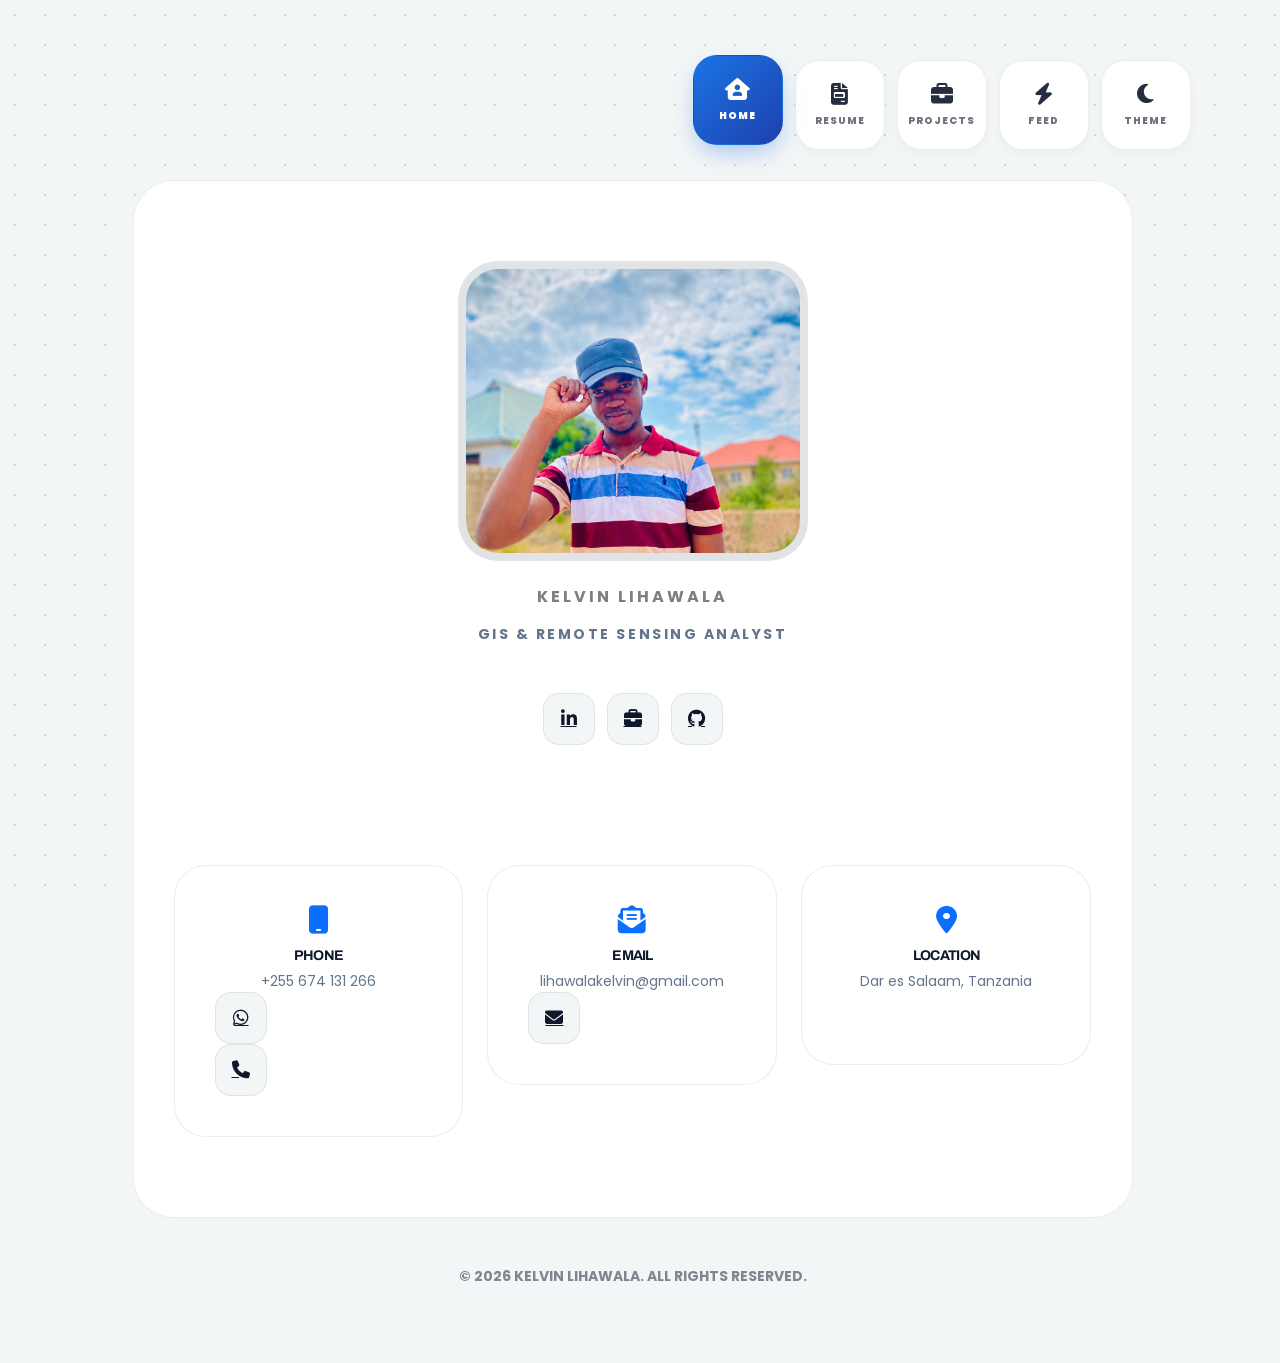
==== index.html @ 6a169e1a "Add files via upload" ====
<!doctype html>
<html lang="en">
  <head>
    <meta charset="UTF-8" />
    <script>
      if (localStorage.getItem("theme") === "dark")
        document.documentElement.classList.add("dark-theme");
    </script>
    <meta name="viewport" content="width=device-width, initial-scale=1.0" />
    <title>Kelvin Lihawala - GIS & Remote Sensing Portfolio</title>
    <meta
      name="description"
      content="Portfolio of Kelvin Lihawala, GIS Analyst and Remote Sensing Specialist based in Tanzania."
    />
    <link rel="icon" href="../assets/img/favicon.svg" type="image/svg+xml" />

    <!-- CSS LIBRARIES -->
    <link rel="stylesheet" href="../assets/css/bootstrap.min.css" />
    <link rel="stylesheet" href="../assets/css/fontawesome.min.css" />
    <link rel="stylesheet" href="../assets/css/animate.min.css" />
    <link rel="stylesheet" href="../assets/css/google-fonts.css" />
    <link rel="stylesheet" href="../assets/css/main.css" />
  </head>

  <body class="vx-demo-2">
    <div class="page-wrapper-vx">
      <div class="container">
        <!-- HEADER -->
        <header class="main-header-vx animate__animated animate__fadeInDown">
          <div class="row align-items-center">
            <div class="col-lg-4 col-md-12 text-center text-lg-start">
              <a class="logo-text h2 text-decoration-none" href="index.html">
              </a>
            </div>

            <div class="col-lg-8 col-md-12">
              <div class="nav-grid-vx mt-4 mt-lg-0">
                <a href="index.html" class="nav-block-vx active">
                  <i class="fa-solid fa-house-user"></i>
                  <span>Home</span>
                </a>
                <a href="resume.html" class="nav-block-vx">
                  <i class="fa-solid fa-file-invoice"></i>
                  <span>Resume</span>
                </a>
                <a href="works.html" class="nav-block-vx">
                  <i class="fa-solid fa-briefcase"></i>
                  <span>Projects</span>
                </a>
                <a href="blog.html" class="nav-block-vx">
                  <i class="fa-solid fa-bolt"></i>
                  <span>Feed</span>
                </a>
            

                <div
                  class="nav-block-vx dark-toggle"
                  id="theme-toggle"
                  style="cursor: pointer"
                >
                  <i class="fa-solid fa-moon"></i>
                  <span>Theme</span>
                </div>
              </div>
            </div>
          </div>
        </header>

        <!-- MAIN CARD -->
        <main
          class="bento-card card-master-vx mx-auto animate__animated animate__fadeInUp"
        >
          <div class="avatar-box mx-auto">
            <img
              src="../../../images/profile.png"
              alt="My Bio Image"
              class="profile-img"
            />
            <h1 class="master-title-vx" style="font-weight: 800">
              Kelvin Lihawala
            </h1>
          </div>
          <p class="name-secondary">Kelvin Lihawala</p>
          <p class="text-muted small fw-bold text-uppercase ls-3 mb-4">
            GIS & Remote Sensing Analyst
          </p>

          <div class="social-pill justify-content-center mb-5">
            <a
              href="https://www.linkedin.com/in/kelvin-lihawala-681b863a5/"
              class="social-btn"
              target="_blank"
              title="LinkedIn"
            >
              <i class="fa-brands fa-linkedin-in"></i>
            </a>
            <a
              href="https://www.fiverr.com/kevindrey_17"
              class="social-btn"
              target="_blank"
              title="Hire me on Fiverr"
            >
              <i class="fa-solid fa-briefcase"></i>
            </a>
            <a
              href="https://github.com/kelvin-Gis"
              class="social-btn"
              target="_blank"
              title="GitHub"
            >
              <i class="fa-brands fa-github"></i>
            </a>
          </div>

          <div class="row g-4 mt-5">
            <div class="col-md-4">
              <div class="bento-card text-center">
                <i class="fa-solid fa-mobile text-primary h3 mb-3"></i>
                <h5 class="fw-bold small text-uppercase mb-2">Phone</h5>
                <p class="small text-muted mb-0">+255 674 131 266</p>
<div class="social-row">
    
    <a href="https://wa.me/255674131266" class="social-btn" target="_blank" title="Chat on WhatsApp">
        <i class="fa-brands fa-whatsapp"></i>
    </a>

    <a href="tel:+255674131266" class="social-btn" title="Call Me">
        <i class="fa-solid fa-phone"></i>
    </a>

</div>
              </div>
            </div>

            <div class="col-md-4">
              <div class="bento-card text-center">
                <i
                  class="fa-solid fa-envelope-open-text text-primary h3 mb-3"
                ></i>
                <h5 class="fw-bold small text-uppercase mb-2">Email</h5>
                <p class="small text-muted mb-0">lihawalakelvin@gmail.com</p>
        <a href="https://mail.google.com/mail/?view=cm&fs=1&to=lihawalakelvin@gmail.com" 
   target="_blank" 
   class="social-btn" 
   title="Send Email via Gmail">
    <i class="fa-solid fa-envelope"></i>
</a>
              </div>
            </div>

            <div class="col-md-4">
              <div class="bento-card text-center">
                <i class="fa-solid fa-location-dot text-primary h3 mb-3"></i>
                <h5 class="fw-bold small text-uppercase mb-2">Location</h5>
                <p class="small text-muted mb-0">Dar es Salaam, Tanzania</p>
              </div>
            </div>
          </div>

          </div>
        </main>

        <footer class="mt-5 text-center">
          <p class="small opacity-50 fw-bold">
            © 2026 KELVIN LIHAWALA. ALL RIGHTS RESERVED.
          </p>
        </footer>
      </div>
    </div>

    <!-- JS -->
    <script src="../assets/js/jquery.min.js"></script>
    <script src="../assets/js/bootstrap.bundle.min.js"></script>
    <script src="../assets/js/wow.min.js"></script>
    <script src="../assets/js/main.js"></script>
  </body>
</html>
---- assets/css/google-fonts.css ----
/* vietnamese */
@font-face {
  font-family: 'Archivo';
  font-style: normal;
  font-weight: 300;
  font-stretch: 100%;
  font-display: swap;
  src: url(../fonts/archivo-vietnamese-300.woff2) format('woff2');
  unicode-range: U+0102-0103, U+0110-0111, U+0128-0129, U+0168-0169, U+01A0-01A1, U+01AF-01B0, U+0300-0301, U+0303-0304, U+0308-0309, U+0323, U+0329, U+1EA0-1EF9, U+20AB;
}
/* latin-ext */
@font-face {
  font-family: 'Archivo';
  font-style: normal;
  font-weight: 300;
  font-stretch: 100%;
  font-display: swap;
  src: url(../fonts/archivo-latin-ext-300.woff2) format('woff2');
  unicode-range: U+0100-02BA, U+02BD-02C5, U+02C7-02CC, U+02CE-02D7, U+02DD-02FF, U+0304, U+0308, U+0329, U+1D00-1DBF, U+1E00-1E9F, U+1EF2-1EFF, U+2020, U+20A0-20AB, U+20AD-20C0, U+2113, U+2C60-2C7F, U+A720-A7FF;
}
/* latin */
@font-face {
  font-family: 'Archivo';
  font-style: normal;
  font-weight: 300;
  font-stretch: 100%;
  font-display: swap;
  src: url(../fonts/archivo-latin-300.woff2) format('woff2');
  unicode-range: U+0000-00FF, U+0131, U+0152-0153, U+02BB-02BC, U+02C6, U+02DA, U+02DC, U+0304, U+0308, U+0329, U+2000-206F, U+20AC, U+2122, U+2191, U+2193, U+2212, U+2215, U+FEFF, U+FFFD;
}
/* vietnamese */
@font-face {
  font-family: 'Archivo';
  font-style: normal;
  font-weight: 400;
  font-stretch: 100%;
  font-display: swap;
  src: url(../fonts/archivo-vietnamese-300.woff2) format('woff2');
  unicode-range: U+0102-0103, U+0110-0111, U+0128-0129, U+0168-0169, U+01A0-01A1, U+01AF-01B0, U+0300-0301, U+0303-0304, U+0308-0309, U+0323, U+0329, U+1EA0-1EF9, U+20AB;
}
/* latin-ext */
@font-face {
  font-family: 'Archivo';
  font-style: normal;
  font-weight: 400;
  font-stretch: 100%;
  font-display: swap;
  src: url(../fonts/archivo-latin-ext-300.woff2) format('woff2');
  unicode-range: U+0100-02BA, U+02BD-02C5, U+02C7-02CC, U+02CE-02D7, U+02DD-02FF, U+0304, U+0308, U+0329, U+1D00-1DBF, U+1E00-1E9F, U+1EF2-1EFF, U+2020, U+20A0-20AB, U+20AD-20C0, U+2113, U+2C60-2C7F, U+A720-A7FF;
}
/* latin */
@font-face {
  font-family: 'Archivo';
  font-style: normal;
  font-weight: 400;
  font-stretch: 100%;
  font-display: swap;
  src: url(../fonts/archivo-latin-300.woff2) format('woff2');
  unicode-range: U+0000-00FF, U+0131, U+0152-0153, U+02BB-02BC, U+02C6, U+02DA, U+02DC, U+0304, U+0308, U+0329, U+2000-206F, U+20AC, U+2122, U+2191, U+2193, U+2212, U+2215, U+FEFF, U+FFFD;
}
/* vietnamese */
@font-face {
  font-family: 'Archivo';
  font-style: normal;
  font-weight: 500;
  font-stretch: 100%;
  font-display: swap;
  src: url(../fonts/archivo-vietnamese-300.woff2) format('woff2');
  unicode-range: U+0102-0103, U+0110-0111, U+0128-0129, U+0168-0169, U+01A0-01A1, U+01AF-01B0, U+0300-0301, U+0303-0304, U+0308-0309, U+0323, U+0329, U+1EA0-1EF9, U+20AB;
}
/* latin-ext */
@font-face {
  font-family: 'Archivo';
  font-style: normal;
  font-weight: 500;
  font-stretch: 100%;
  font-display: swap;
  src: url(../fonts/archivo-latin-ext-300.woff2) format('woff2');
  unicode-range: U+0100-02BA, U+02BD-02C5, U+02C7-02CC, U+02CE-02D7, U+02DD-02FF, U+0304, U+0308, U+0329, U+1D00-1DBF, U+1E00-1E9F, U+1EF2-1EFF, U+2020, U+20A0-20AB, U+20AD-20C0, U+2113, U+2C60-2C7F, U+A720-A7FF;
}
/* latin */
@font-face {
  font-family: 'Archivo';
  font-style: normal;
  font-weight: 500;
  font-stretch: 100%;
  font-display: swap;
  src: url(../fonts/archivo-latin-300.woff2) format('woff2');
  unicode-range: U+0000-00FF, U+0131, U+0152-0153, U+02BB-02BC, U+02C6, U+02DA, U+02DC, U+0304, U+0308, U+0329, U+2000-206F, U+20AC, U+2122, U+2191, U+2193, U+2212, U+2215, U+FEFF, U+FFFD;
}
/* vietnamese */
@font-face {
  font-family: 'Archivo';
  font-style: normal;
  font-weight: 600;
  font-stretch: 100%;
  font-display: swap;
  src: url(../fonts/archivo-vietnamese-300.woff2) format('woff2');
  unicode-range: U+0102-0103, U+0110-0111, U+0128-0129, U+0168-0169, U+01A0-01A1, U+01AF-01B0, U+0300-0301, U+0303-0304, U+0308-0309, U+0323, U+0329, U+1EA0-1EF9, U+20AB;
}
/* latin-ext */
@font-face {
  font-family: 'Archivo';
  font-style: normal;
  font-weight: 600;
  font-stretch: 100%;
  font-display: swap;
  src: url(../fonts/archivo-latin-ext-300.woff2) format('woff2');
  unicode-range: U+0100-02BA, U+02BD-02C5, U+02C7-02CC, U+02CE-02D7, U+02DD-02FF, U+0304, U+0308, U+0329, U+1D00-1DBF, U+1E00-1E9F, U+1EF2-1EFF, U+2020, U+20A0-20AB, U+20AD-20C0, U+2113, U+2C60-2C7F, U+A720-A7FF;
}
/* latin */
@font-face {
  font-family: 'Archivo';
  font-style: normal;
  font-weight: 600;
  font-stretch: 100%;
  font-display: swap;
  src: url(../fonts/archivo-latin-300.woff2) format('woff2');
  unicode-range: U+0000-00FF, U+0131, U+0152-0153, U+02BB-02BC, U+02C6, U+02DA, U+02DC, U+0304, U+0308, U+0329, U+2000-206F, U+20AC, U+2122, U+2191, U+2193, U+2212, U+2215, U+FEFF, U+FFFD;
}
/* vietnamese */
@font-face {
  font-family: 'Archivo';
  font-style: normal;
  font-weight: 700;
  font-stretch: 100%;
  font-display: swap;
  src: url(../fonts/archivo-vietnamese-300.woff2) format('woff2');
  unicode-range: U+0102-0103, U+0110-0111, U+0128-0129, U+0168-0169, U+01A0-01A1, U+01AF-01B0, U+0300-0301, U+0303-0304, U+0308-0309, U+0323, U+0329, U+1EA0-1EF9, U+20AB;
}
/* latin-ext */
@font-face {
  font-family: 'Archivo';
  font-style: normal;
  font-weight: 700;
  font-stretch: 100%;
  font-display: swap;
  src: url(../fonts/archivo-latin-ext-300.woff2) format('woff2');
  unicode-range: U+0100-02BA, U+02BD-02C5, U+02C7-02CC, U+02CE-02D7, U+02DD-02FF, U+0304, U+0308, U+0329, U+1D00-1DBF, U+1E00-1E9F, U+1EF2-1EFF, U+2020, U+20A0-20AB, U+20AD-20C0, U+2113, U+2C60-2C7F, U+A720-A7FF;
}
/* latin */
@font-face {
  font-family: 'Archivo';
  font-style: normal;
  font-weight: 700;
  font-stretch: 100%;
  font-display: swap;
  src: url(../fonts/archivo-latin-300.woff2) format('woff2');
  unicode-range: U+0000-00FF, U+0131, U+0152-0153, U+02BB-02BC, U+02C6, U+02DA, U+02DC, U+0304, U+0308, U+0329, U+2000-206F, U+20AC, U+2122, U+2191, U+2193, U+2212, U+2215, U+FEFF, U+FFFD;
}
/* vietnamese */
@font-face {
  font-family: 'Archivo';
  font-style: normal;
  font-weight: 900;
  font-stretch: 100%;
  font-display: swap;
  src: url(../fonts/archivo-vietnamese-300.woff2) format('woff2');
  unicode-range: U+0102-0103, U+0110-0111, U+0128-0129, U+0168-0169, U+01A0-01A1, U+01AF-01B0, U+0300-0301, U+0303-0304, U+0308-0309, U+0323, U+0329, U+1EA0-1EF9, U+20AB;
}
/* latin-ext */
@font-face {
  font-family: 'Archivo';
  font-style: normal;
  font-weight: 900;
  font-stretch: 100%;
  font-display: swap;
  src: url(../fonts/archivo-latin-ext-300.woff2) format('woff2');
  unicode-range: U+0100-02BA, U+02BD-02C5, U+02C7-02CC, U+02CE-02D7, U+02DD-02FF, U+0304, U+0308, U+0329, U+1D00-1DBF, U+1E00-1E9F, U+1EF2-1EFF, U+2020, U+20A0-20AB, U+20AD-20C0, U+2113, U+2C60-2C7F, U+A720-A7FF;
}
/* latin */
@font-face {
  font-family: 'Archivo';
  font-style: normal;
  font-weight: 900;
  font-stretch: 100%;
  font-display: swap;
  src: url(../fonts/archivo-latin-300.woff2) format('woff2');
  unicode-range: U+0000-00FF, U+0131, U+0152-0153, U+02BB-02BC, U+02C6, U+02DA, U+02DC, U+0304, U+0308, U+0329, U+2000-206F, U+20AC, U+2122, U+2191, U+2193, U+2212, U+2215, U+FEFF, U+FFFD;
}
/* devanagari */
@font-face {
  font-family: 'Poppins';
  font-style: normal;
  font-weight: 300;
  font-display: swap;
  src: url(../fonts/poppins-vietnamese-300.woff2) format('woff2');
  unicode-range: U+0900-097F, U+1CD0-1CF9, U+200C-200D, U+20A8, U+20B9, U+20F0, U+25CC, U+A830-A839, U+A8E0-A8FF, U+11B00-11B09;
}
/* latin-ext */
@font-face {
  font-family: 'Poppins';
  font-style: normal;
  font-weight: 300;
  font-display: swap;
  src: url(../fonts/poppins-vietnamese-300-2.woff2) format('woff2');
  unicode-range: U+0100-02BA, U+02BD-02C5, U+02C7-02CC, U+02CE-02D7, U+02DD-02FF, U+0304, U+0308, U+0329, U+1D00-1DBF, U+1E00-1E9F, U+1EF2-1EFF, U+2020, U+20A0-20AB, U+20AD-20C0, U+2113, U+2C60-2C7F, U+A720-A7FF;
}
/* latin */
@font-face {
  font-family: 'Poppins';
  font-style: normal;
  font-weight: 300;
  font-display: swap;
  src: url(../fonts/poppins-latin-300.woff2) format('woff2');
  unicode-range: U+0000-00FF, U+0131, U+0152-0153, U+02BB-02BC, U+02C6, U+02DA, U+02DC, U+0304, U+0308, U+0329, U+2000-206F, U+20AC, U+2122, U+2191, U+2193, U+2212, U+2215, U+FEFF, U+FFFD;
}
/* devanagari */
@font-face {
  font-family: 'Poppins';
  font-style: normal;
  font-weight: 400;
  font-display: swap;
  src: url(../fonts/poppins-devanagari-400.woff2) format('woff2');
  unicode-range: U+0900-097F, U+1CD0-1CF9, U+200C-200D, U+20A8, U+20B9, U+20F0, U+25CC, U+A830-A839, U+A8E0-A8FF, U+11B00-11B09;
}
/* latin-ext */
@font-face {
  font-family: 'Poppins';
  font-style: normal;
  font-weight: 400;
  font-display: swap;
  src: url(../fonts/poppins-latin-ext-400.woff2) format('woff2');
  unicode-range: U+0100-02BA, U+02BD-02C5, U+02C7-02CC, U+02CE-02D7, U+02DD-02FF, U+0304, U+0308, U+0329, U+1D00-1DBF, U+1E00-1E9F, U+1EF2-1EFF, U+2020, U+20A0-20AB, U+20AD-20C0, U+2113, U+2C60-2C7F, U+A720-A7FF;
}
/* latin */
@font-face {
  font-family: 'Poppins';
  font-style: normal;
  font-weight: 400;
  font-display: swap;
  src: url(../fonts/poppins-latin-400.woff2) format('woff2');
  unicode-range: U+0000-00FF, U+0131, U+0152-0153, U+02BB-02BC, U+02C6, U+02DA, U+02DC, U+0304, U+0308, U+0329, U+2000-206F, U+20AC, U+2122, U+2191, U+2193, U+2212, U+2215, U+FEFF, U+FFFD;
}
/* devanagari */
@font-face {
  font-family: 'Poppins';
  font-style: normal;
  font-weight: 500;
  font-display: swap;
  src: url(../fonts/poppins-vietnamese-500.woff2) format('woff2');
  unicode-range: U+0900-097F, U+1CD0-1CF9, U+200C-200D, U+20A8, U+20B9, U+20F0, U+25CC, U+A830-A839, U+A8E0-A8FF, U+11B00-11B09;
}
/* latin-ext */
@font-face {
  font-family: 'Poppins';
  font-style: normal;
  font-weight: 500;
  font-display: swap;
  src: url(../fonts/poppins-vietnamese-500-2.woff2) format('woff2');
  unicode-range: U+0100-02BA, U+02BD-02C5, U+02C7-02CC, U+02CE-02D7, U+02DD-02FF, U+0304, U+0308, U+0329, U+1D00-1DBF, U+1E00-1E9F, U+1EF2-1EFF, U+2020, U+20A0-20AB, U+20AD-20C0, U+2113, U+2C60-2C7F, U+A720-A7FF;
}
/* latin */
@font-face {
  font-family: 'Poppins';
  font-style: normal;
  font-weight: 500;
  font-display: swap;
  src: url(../fonts/poppins-latin-500.woff2) format('woff2');
  unicode-range: U+0000-00FF, U+0131, U+0152-0153, U+02BB-02BC, U+02C6, U+02DA, U+02DC, U+0304, U+0308, U+0329, U+2000-206F, U+20AC, U+2122, U+2191, U+2193, U+2212, U+2215, U+FEFF, U+FFFD;
}
/* devanagari */
@font-face {
  font-family: 'Poppins';
  font-style: normal;
  font-weight: 600;
  font-display: swap;
  src: url(../fonts/poppins-vietnamese-600.woff2) format('woff2');
  unicode-range: U+0900-097F, U+1CD0-1CF9, U+200C-200D, U+20A8, U+20B9, U+20F0, U+25CC, U+A830-A839, U+A8E0-A8FF, U+11B00-11B09;
}
/* latin-ext */
@font-face {
  font-family: 'Poppins';
  font-style: normal;
  font-weight: 600;
  font-display: swap;
  src: url(../fonts/poppins-vietnamese-600-2.woff2) format('woff2');
  unicode-range: U+0100-02BA, U+02BD-02C5, U+02C7-02CC, U+02CE-02D7, U+02DD-02FF, U+0304, U+0308, U+0329, U+1D00-1DBF, U+1E00-1E9F, U+1EF2-1EFF, U+2020, U+20A0-20AB, U+20AD-20C0, U+2113, U+2C60-2C7F, U+A720-A7FF;
}
/* latin */
@font-face {
  font-family: 'Poppins';
  font-style: normal;
  font-weight: 600;
  font-display: swap;
  src: url(../fonts/poppins-latin-600.woff2) format('woff2');
  unicode-range: U+0000-00FF, U+0131, U+0152-0153, U+02BB-02BC, U+02C6, U+02DA, U+02DC, U+0304, U+0308, U+0329, U+2000-206F, U+20AC, U+2122, U+2191, U+2193, U+2212, U+2215, U+FEFF, U+FFFD;
}
/* devanagari */
@font-face {
  font-family: 'Poppins';
  font-style: normal;
  font-weight: 700;
  font-display: swap;
  src: url(../fonts/poppins-vietnamese-700.woff2) format('woff2');
  unicode-range: U+0900-097F, U+1CD0-1CF9, U+200C-200D, U+20A8, U+20B9, U+20F0, U+25CC, U+A830-A839, U+A8E0-A8FF, U+11B00-11B09;
}
/* latin-ext */
@font-face {
  font-family: 'Poppins';
  font-style: normal;
  font-weight: 700;
  font-display: swap;
  src: url(../fonts/poppins-vietnamese-700-2.woff2) format('woff2');
  unicode-range: U+0100-02BA, U+02BD-02C5, U+02C7-02CC, U+02CE-02D7, U+02DD-02FF, U+0304, U+0308, U+0329, U+1D00-1DBF, U+1E00-1E9F, U+1EF2-1EFF, U+2020, U+20A0-20AB, U+20AD-20C0, U+2113, U+2C60-2C7F, U+A720-A7FF;
}
/* latin */
@font-face {
  font-family: 'Poppins';
  font-style: normal;
  font-weight: 700;
  font-display: swap;
  src: url(../fonts/poppins-latin-700.woff2) format('woff2');
  unicode-range: U+0000-00FF, U+0131, U+0152-0153, U+02BB-02BC, U+02C6, U+02DA, U+02DC, U+0304, U+0308, U+0329, U+2000-206F, U+20AC, U+2122, U+2191, U+2193, U+2212, U+2215, U+FEFF, U+FFFD;
}
/* devanagari */
@font-face {
  font-family: 'Poppins';
  font-style: normal;
  font-weight: 800;
  font-display: swap;
  src: url(../fonts/poppins-vietnamese-800.woff2) format('woff2');
  unicode-range: U+0900-097F, U+1CD0-1CF9, U+200C-200D, U+20A8, U+20B9, U+20F0, U+25CC, U+A830-A839, U+A8E0-A8FF, U+11B00-11B09;
}
/* latin-ext */
@font-face {
  font-family: 'Poppins';
  font-style: normal;
  font-weight: 800;
  font-display: swap;
  src: url(../fonts/poppins-vietnamese-800-2.woff2) format('woff2');
  unicode-range: U+0100-02BA, U+02BD-02C5, U+02C7-02CC, U+02CE-02D7, U+02DD-02FF, U+0304, U+0308, U+0329, U+1D00-1DBF, U+1E00-1E9F, U+1EF2-1EFF, U+2020, U+20A0-20AB, U+20AD-20C0, U+2113, U+2C60-2C7F, U+A720-A7FF;
}
/* latin */
@font-face {
  font-family: 'Poppins';
  font-style: normal;
  font-weight: 800;
  font-display: swap;
  src: url(../fonts/poppins-latin-800.woff2) format('woff2');
  unicode-range: U+0000-00FF, U+0131, U+0152-0153, U+02BB-02BC, U+02C6, U+02DA, U+02DC, U+0304, U+0308, U+0329, U+2000-206F, U+20AC, U+2122, U+2191, U+2193, U+2212, U+2215, U+FEFF, U+FFFD;
}
/* devanagari */
@font-face {
  font-family: 'Poppins';
  font-style: normal;
  font-weight: 900;
  font-display: swap;
  src: url(../fonts/poppins-vietnamese-900.woff2) format('woff2');
  unicode-range: U+0900-097F, U+1CD0-1CF9, U+200C-200D, U+20A8, U+20B9, U+20F0, U+25CC, U+A830-A839, U+A8E0-A8FF, U+11B00-11B09;
}
/* latin-ext */
@font-face {
  font-family: 'Poppins';
  font-style: normal;
  font-weight: 900;
  font-display: swap;
  src: url(../fonts/poppins-vietnamese-900-2.woff2) format('woff2');
  unicode-range: U+0100-02BA, U+02BD-02C5, U+02C7-02CC, U+02CE-02D7, U+02DD-02FF, U+0304, U+0308, U+0329, U+1D00-1DBF, U+1E00-1E9F, U+1EF2-1EFF, U+2020, U+20A0-20AB, U+20AD-20C0, U+2113, U+2C60-2C7F, U+A720-A7FF;
}
/* latin */
@font-face {
  font-family: 'Poppins';
  font-style: normal;
  font-weight: 900;
  font-display: swap;
  src: url(../fonts/poppins-latin-900.woff2) format('woff2');
  unicode-range: U+0000-00FF, U+0131, U+0152-0153, U+02BB-02BC, U+02C6, U+02DA, U+02DC, U+0304, U+0308, U+0329, U+2000-206F, U+20AC, U+2122, U+2191, U+2193, U+2212, U+2215, U+FEFF, U+FFFD;
}
/* vietnamese */
@font-face {
  font-family: 'Space Grotesk';
  font-style: normal;
  font-weight: 300;
  font-display: swap;
  src: url(../fonts/space-grotesk-vietnamese-300.woff2) format('woff2');
  unicode-range: U+0102-0103, U+0110-0111, U+0128-0129, U+0168-0169, U+01A0-01A1, U+01AF-01B0, U+0300-0301, U+0303-0304, U+0308-0309, U+0323, U+0329, U+1EA0-1EF9, U+20AB;
}
/* latin-ext */
@font-face {
  font-family: 'Space Grotesk';
  font-style: normal;
  font-weight: 300;
  font-display: swap;
  src: url(../fonts/space-grotesk-latin-ext-300.woff2) format('woff2');
  unicode-range: U+0100-02BA, U+02BD-02C5, U+02C7-02CC, U+02CE-02D7, U+02DD-02FF, U+0304, U+0308, U+0329, U+1D00-1DBF, U+1E00-1E9F, U+1EF2-1EFF, U+2020, U+20A0-20AB, U+20AD-20C0, U+2113, U+2C60-2C7F, U+A720-A7FF;
}
/* latin */
@font-face {
  font-family: 'Space Grotesk';
  font-style: normal;
  font-weight: 300;
  font-display: swap;
  src: url(../fonts/space-grotesk-latin-300.woff2) format('woff2');
  unicode-range: U+0000-00FF, U+0131, U+0152-0153, U+02BB-02BC, U+02C6, U+02DA, U+02DC, U+0304, U+0308, U+0329, U+2000-206F, U+20AC, U+2122, U+2191, U+2193, U+2212, U+2215, U+FEFF, U+FFFD;
}
/* vietnamese */
@font-face {
  font-family: 'Space Grotesk';
  font-style: normal;
  font-weight: 400;
  font-display: swap;
  src: url(../fonts/space-grotesk-vietnamese-300.woff2) format('woff2');
  unicode-range: U+0102-0103, U+0110-0111, U+0128-0129, U+0168-0169, U+01A0-01A1, U+01AF-01B0, U+0300-0301, U+0303-0304, U+0308-0309, U+0323, U+0329, U+1EA0-1EF9, U+20AB;
}
/* latin-ext */
@font-face {
  font-family: 'Space Grotesk';
  font-style: normal;
  font-weight: 400;
  font-display: swap;
  src: url(../fonts/space-grotesk-latin-ext-300.woff2) format('woff2');
  unicode-range: U+0100-02BA, U+02BD-02C5, U+02C7-02CC, U+02CE-02D7, U+02DD-02FF, U+0304, U+0308, U+0329, U+1D00-1DBF, U+1E00-1E9F, U+1EF2-1EFF, U+2020, U+20A0-20AB, U+20AD-20C0, U+2113, U+2C60-2C7F, U+A720-A7FF;
}
/* latin */
@font-face {
  font-family: 'Space Grotesk';
  font-style: normal;
  font-weight: 400;
  font-display: swap;
  src: url(../fonts/space-grotesk-latin-300.woff2) format('woff2');
  unicode-range: U+0000-00FF, U+0131, U+0152-0153, U+02BB-02BC, U+02C6, U+02DA, U+02DC, U+0304, U+0308, U+0329, U+2000-206F, U+20AC, U+2122, U+2191, U+2193, U+2212, U+2215, U+FEFF, U+FFFD;
}
/* vietnamese */
@font-face {
  font-family: 'Space Grotesk';
  font-style: normal;
  font-weight: 500;
  font-display: swap;
  src: url(../fonts/space-grotesk-vietnamese-300.woff2) format('woff2');
  unicode-range: U+0102-0103, U+0110-0111, U+0128-0129, U+0168-0169, U+01A0-01A1, U+01AF-01B0, U+0300-0301, U+0303-0304, U+0308-0309, U+0323, U+0329, U+1EA0-1EF9, U+20AB;
}
/* latin-ext */
@font-face {
  font-family: 'Space Grotesk';
  font-style: normal;
  font-weight: 500;
  font-display: swap;
  src: url(../fonts/space-grotesk-latin-ext-300.woff2) format('woff2');
  unicode-range: U+0100-02BA, U+02BD-02C5, U+02C7-02CC, U+02CE-02D7, U+02DD-02FF, U+0304, U+0308, U+0329, U+1D00-1DBF, U+1E00-1E9F, U+1EF2-1EFF, U+2020, U+20A0-20AB, U+20AD-20C0, U+2113, U+2C60-2C7F, U+A720-A7FF;
}
/* latin */
@font-face {
  font-family: 'Space Grotesk';
  font-style: normal;
  font-weight: 500;
  font-display: swap;
  src: url(../fonts/space-grotesk-latin-300.woff2) format('woff2');
  unicode-range: U+0000-00FF, U+0131, U+0152-0153, U+02BB-02BC, U+02C6, U+02DA, U+02DC, U+0304, U+0308, U+0329, U+2000-206F, U+20AC, U+2122, U+2191, U+2193, U+2212, U+2215, U+FEFF, U+FFFD;
}
/* vietnamese */
@font-face {
  font-family: 'Space Grotesk';
  font-style: normal;
  font-weight: 600;
  font-display: swap;
  src: url(../fonts/space-grotesk-vietnamese-300.woff2) format('woff2');
  unicode-range: U+0102-0103, U+0110-0111, U+0128-0129, U+0168-0169, U+01A0-01A1, U+01AF-01B0, U+0300-0301, U+0303-0304, U+0308-0309, U+0323, U+0329, U+1EA0-1EF9, U+20AB;
}
/* latin-ext */
@font-face {
  font-family: 'Space Grotesk';
  font-style: normal;
  font-weight: 600;
  font-display: swap;
  src: url(../fonts/space-grotesk-latin-ext-300.woff2) format('woff2');
  unicode-range: U+0100-02BA, U+02BD-02C5, U+02C7-02CC, U+02CE-02D7, U+02DD-02FF, U+0304, U+0308, U+0329, U+1D00-1DBF, U+1E00-1E9F, U+1EF2-1EFF, U+2020, U+20A0-20AB, U+20AD-20C0, U+2113, U+2C60-2C7F, U+A720-A7FF;
}
/* latin */
@font-face {
  font-family: 'Space Grotesk';
  font-style: normal;
  font-weight: 600;
  font-display: swap;
  src: url(../fonts/space-grotesk-latin-300.woff2) format('woff2');
  unicode-range: U+0000-00FF, U+0131, U+0152-0153, U+02BB-02BC, U+02C6, U+02DA, U+02DC, U+0304, U+0308, U+0329, U+2000-206F, U+20AC, U+2122, U+2191, U+2193, U+2212, U+2215, U+FEFF, U+FFFD;
}
/* vietnamese */
@font-face {
  font-family: 'Space Grotesk';
  font-style: normal;
  font-weight: 700;
  font-display: swap;
  src: url(../fonts/space-grotesk-vietnamese-300.woff2) format('woff2');
  unicode-range: U+0102-0103, U+0110-0111, U+0128-0129, U+0168-0169, U+01A0-01A1, U+01AF-01B0, U+0300-0301, U+0303-0304, U+0308-0309, U+0323, U+0329, U+1EA0-1EF9, U+20AB;
}
/* latin-ext */
@font-face {
  font-family: 'Space Grotesk';
  font-style: normal;
  font-weight: 700;
  font-display: swap;
  src: url(../fonts/space-grotesk-latin-ext-300.woff2) format('woff2');
  unicode-range: U+0100-02BA, U+02BD-02C5, U+02C7-02CC, U+02CE-02D7, U+02DD-02FF, U+0304, U+0308, U+0329, U+1D00-1DBF, U+1E00-1E9F, U+1EF2-1EFF, U+2020, U+20A0-20AB, U+20AD-20C0, U+2113, U+2C60-2C7F, U+A720-A7FF;
}
/* latin */
@font-face {
  font-family: 'Space Grotesk';
  font-style: normal;
  font-weight: 700;
  font-display: swap;
  src: url(../fonts/space-grotesk-latin-300.woff2) format('woff2');
  unicode-range: U+0000-00FF, U+0131, U+0152-0153, U+02BB-02BC, U+02C6, U+02DA, U+02DC, U+0304, U+0308, U+0329, U+2000-206F, U+20AC, U+2122, U+2191, U+2193, U+2212, U+2215, U+FEFF, U+FFFD;
}
---- assets/css/main.css ----
/*-----------------------------------------------------------------------------------
    Template Name: Velixo - Personal Portfolio HTML Template
    Author: CodeIn Solutions
    Version: 1.0.0
    
    [TABLE OF CONTENTS]
    01. Variable Settings & Theme Handling
    02. Global Dot Grid Background
    03. Bento Container & Core Grid
    04. Floating Navigation Dock
    05. Layout Adjustments (Responsive) 
    06. RESUME COMPONENT STYLES
    07. WORKS PAGE STYLES
    08. BLOG PAGE STYLES
    09. CONTACT PAGE STYLES
    10. DEMO 2: THE BLOCK STUDIO
    11. DEMO 2 — SHARED UTILITIES
    12. DEMO 2 — RESUME PAGE
    13. DEMO 2 — PROJECTS PAGE
    14. DEMO 2 — FEED PAGE
    15. DEMO 3: CREATIVE PORTFOLIO
-----------------------------------------------------------------------------------*/

:root { /* Variable Settings & Theme Handling */
  --velixo-primary: #1b74e4;
  --velixo-secondary: #fa5252;
  --velixo-bg: #f3f6f6;
  --velixo-text: #0f172a;
  --velixo-text-muted: #64748b;
  --velixo-card: #ffffff;
  --velixo-border: rgba(15, 23, 42, 0.08);
  --velixo-glass: rgba(255, 255, 255, 0.7);
  --velixo-transition: all 0.4s cubic-bezier(0.4, 0, 0.2, 1);
  --radius-3xl: 48px;
  --radius-2xl: 40px;
  --radius-xl: 32px;
  --velixo-primary-rgb: 27, 116, 228;
  --velixo-secondary-rgb: 250, 82, 82;
}

/* Theme handling */
html.dark-theme {
  --velixo-bg: #0a0f1a;
  --velixo-text: #f1f5f9;
  --velixo-text-muted: #64748b;
  --velixo-card: #111827;
  --velixo-border: rgba(255, 255, 255, 0.08);
  --velixo-glass: rgba(17, 24, 39, 0.7);
}

html {
  overflow-x: hidden;
  overflow-y: auto;
  scrollbar-gutter: stable;
  height: auto;
}

body {
  font-family: "Poppins", "Space Grotesk", sans-serif;
  background-color: var(--velixo-bg);
  color: var(--velixo-text);
  margin: 0;
  padding: 0;
  overflow: visible;
  width: 100%;
  position: relative;
  -webkit-font-smoothing: antialiased;
  overflow-anchor: none;
}

/* Global Dot Grid Background */
body::before {
  content: "";
  position: fixed;
  top: 0;
  left: 0;
  width: 100%;
  height: 100%;
  background-image: radial-gradient(
    rgba(15, 23, 42, 0.15) 1px,
    transparent 1px
  );
  background-size: 30px 30px;
  z-index: -1;
  pointer-events: none;
}

html.dark-theme body::before {
  background-image: radial-gradient(
    rgba(255, 255, 255, 0.1) 1px,
    transparent 1px
  );
}

* {
  box-sizing: border-box;
}

img,
video,
canvas,
svg {
  max-width: 100%;
  height: auto;
}

/* Global Overrides for Theme Consistency */
.text-muted {
  color: var(--velixo-text-muted) !important;
}

/* Animation visibility control */
.wow {
  visibility: hidden;
}

.btn-light {
  background-color: #f8fafc;
  border-color: #f8fafc;
  color: #0f172a;
}
.dark-theme .btn-light {
  background-color: var(--velixo-primary);
  border-color: var(--velixo-primary);
  color: #fff;
}

h1,
h2,
h3,
h4,
h5 {
  font-family: "Archivo", sans-serif;
  font-weight: 800;
  letter-spacing: -0.05em;
  line-height: 0.9;
}

/* Bento Container & Core Grid */
.bento-container {
  margin: 0 auto;
  padding: 60px 24px 120px;
  display: grid;
  grid-template-columns: repeat(12, 1fr);
  grid-auto-rows: minmax(100px, auto);
  gap: 24px;
  width: 100%;
}

/* Base Card Style */
.bento-card {
  background-color: var(--velixo-card);
  border: 1px solid var(--velixo-border);
  border-radius: var(--radius-xl);
  padding: 40px;
  position: relative;
  overflow: hidden;
  transition: var(--velixo-transition);
  display: flex;
  flex-direction: column;
  backdrop-filter: blur(20px);
  min-height: 200px;
}

.bento-card:hover {
  transform: translateY(-8px);
  border-color: var(--velixo-primary);
  box-shadow: 0 40px 80px -20px rgba(var(--velixo-primary-rgb), 0.15);
}

/* Grid Layout Architecture */
header {
  grid-column: span 12;
}

.card-hero {
  grid-column: span 8;
  grid-row: span 4;
  justify-content: center;
  background: linear-gradient(
    135deg,
    rgba(var(--velixo-primary-rgb), 0.05) 0%,
    transparent 100%
  );
}
.card-profile {
  grid-column: span 4;
  grid-row: span 4;
  align-items: center;
  text-align: center;
}
.card-about h2 {
  font-size: 32px;
  margin-bottom: 1.5rem;
}
.card-about {
  grid-column: span 6;
  grid-row: span 4;
}
.card-skills {
  grid-column: span 3;
  grid-row: span 2;
  display: flex;
  align-items: center;
  justify-content: center;
}
.card-services {
  grid-column: span 6;
  grid-row: span 4;
}
.card-resume {
  grid-column: span 6;
  grid-row: span 2;
}
.card-resume h3 {
  font-size: 24px;
}
.card-resume .btn {
  font-size: 12px;
  letter-spacing: 1px;
}
.card-hub {
  grid-column: span 6;
  grid-row: span 4;
}
.card-clients {
  grid-column: span 12;
  padding: 60px;
}
.card-footer {
  grid-column: span 12;
  background: transparent;
  border: none;
  text-align: center;
  padding: 40px 0 100px; /* Extra padding for bottom nav */
}

/* Resume Component Grid Definitions */
.card-experience {
  grid-column: span 8;
  grid-row: span 4;
}

.card-tech {
  grid-column: span 4;
  grid-row: span 2;
}

.card-edu {
  grid-column: span 4;
  grid-row: span 2;
}

.card-skills-full {
  grid-column: span 12;
  padding: 60px;
}

/* Hero Card Components */
.badge-status {
  display: inline-flex;
  align-items: center;
  gap: 8px;
  padding: 10px 20px;
  background: rgba(var(--velixo-primary-rgb), 0.1);
  color: var(--velixo-primary);
  border-radius: 100px;
  font-size: 11px;
  font-weight: 800;
  margin-bottom: 24px;
  width: fit-content;
  letter-spacing: 1px;
  text-transform: uppercase;
  border: 1px solid rgba(var(--velixo-primary-rgb), 0.1);
}

.badge-status i {
  font-size: 6px;
  animation: pulse 2s infinite;
}

@keyframes pulse {
  0% {
    transform: scale(1);
    opacity: 1;
  }
  50% {
    transform: scale(1.6);
    opacity: 0.4;
  }
  100% {
    transform: scale(1);
    opacity: 1;
  }
}

.hero-title {
  font-size: 90px;
  text-transform: uppercase;
  margin: 0;
  color: var(--velixo-text);
  line-height: 0.85;
  word-break: break-word;
  overflow-wrap: break-word;
}
.hero-title span {
  display: inline-block;
  background: linear-gradient(
    to right,
    var(--velixo-primary),
    var(--velixo-secondary)
  );
  -webkit-background-clip: text;
  background-clip: text;
  -webkit-text-fill-color: transparent;
}

.hero-desc {
  max-width: 500px;
  font-size: 18px;
  color: var(--velixo-text-muted);
  line-height: 1.6;
  margin-top: 24px;
  font-weight: 500;
}

/* Profile Card Components */
.avatar-box {
  width: 350px;
  height: 300px;
  border-radius: 40px;
  overflow: hidden;
  margin-bottom: 24px;
  border: 8px solid var(--velixo-border);
  transition: var(--velixo-transition);
  background: var(--velixo-bg);
}

.bento-card:hover .avatar-box {
  transform: scale(1.05) rotate(-3deg);
  border-color: var(--velixo-primary);
}
.avatar-box img {
  width: 100%;
  height: 100%;
  object-fit: cover;
}

.social-pill {
  display: flex;
  gap: 12px;
  margin-top: 24px;
}

.social-btn {
  width: 52px;
  height: 52px;
  border-radius: 16px;
  background: var(--velixo-bg);
  display: flex;
  justify-content: center;
  align-items: center;
  color: var(--velixo-text);
  font-size: 18px;
  transition: var(--velixo-transition);
  border: 1px solid var(--velixo-border);
}

.social-btn:hover {
  background: var(--velixo-primary);
  color: #fff;
  transform: translateY(-5px);
  border-color: var(--velixo-primary);
}

/* Skills / Stats Component */
.stat-item {
  text-align: center;
}
.stat-num {
  font-size: 64px;
  color: var(--velixo-primary);
  font-weight: 900;
  line-height: 1;
  margin-bottom: 4px;
}
.stat-label {
  font-size: 12px;
  text-transform: uppercase;
  letter-spacing: 0.1em;
  color: var(--velixo-text-muted);
  font-weight: 800;
}

.card-profile p {
  letter-spacing: 2px;
}

/* Service Grid Component */
.expertise-list {
  display: grid;
  grid-template-columns: repeat(2, 1fr);
  gap: 16px;
  margin-top: 24px;
}
.expertise-item span {
  font-size: 11px;
  letter-spacing: 1px;
}
.expertise-item {
  padding: 24px 32px;
  background: rgba(var(--velixo-primary-rgb), 0.03);
  border: 1px solid var(--velixo-border);
  border-radius: 20px;
  display: flex;
  flex-direction: row;
  align-items: center;
  gap: 20px;
  transition: var(--velixo-transition);
}

.expertise-item i {
  font-size: 20px;
  color: var(--velixo-primary);
  width: 44px;
  height: 44px;
  background: rgba(var(--velixo-primary-rgb), 0.08);
  display: flex;
  justify-content: center;
  align-items: center;
  border-radius: 12px;
  transition: var(--velixo-transition);
}

.expertise-item:hover {
  background: var(--velixo-primary);
  color: #fff;
  border-color: var(--velixo-primary);
}
.expertise-item:hover i {
  color: #fff;
  background: rgba(255, 255, 255, 0.2);
}

/* Floating Navigation Dock */
.nav-container {
  position: fixed;
  bottom: 32px;
  left: 0;
  width: 100%;
  display: flex;
  justify-content: center;
  align-items: center;
  z-index: 1040; /* Lower than Bootstrap modals (1055) */
  pointer-events: none;
}

.nav-dock {
  background: rgba(15, 23, 42, 0.95);
  backdrop-filter: blur(20px);
  -webkit-backdrop-filter: blur(20px);
  padding: 8px;
  border-radius: 28px;
  display: flex;
  gap: 8px;
  border: 1px solid rgba(255, 255, 255, 0.1);
  box-shadow: 0 20px 50px rgba(0, 0, 0, 0.5);
  pointer-events: auto;
}

.dock-item {
  position: relative;
  width: 56px;
  height: 56px;
  border-radius: 20px;
  display: flex;
  justify-content: center;
  align-items: center;
  color: rgba(255, 255, 255, 0.8);
  font-size: 20px;
  transition: var(--velixo-transition);
  text-decoration: none;
}

.dock-item:hover,
.dock-item.active {
  color: #fff;
  background: var(--velixo-primary);
}
.dock-item span {
  position: absolute;
  top: -40px;
  left: 50%;
  transform: translateX(-50%);
  background: var(--velixo-primary);
  color: #fff;
  padding: 6px 14px;
  border-radius: 12px;
  font-size: 11px;
  font-weight: 800;
  opacity: 0;
  visibility: hidden;
  transition: all 0.3s cubic-bezier(0.4, 0, 0.2, 1);
  white-space: nowrap;
  pointer-events: none;
  z-index: 2001;
  box-shadow: 0 10px 20px rgba(0, 0, 0, 0.2);
}
.dock-item:hover span {
  opacity: 1;
  visibility: visible;
  top: -54px;
  transform: translateX(-50%) translateY(0);
}

@media (max-width: 768px) {
  .dock-item span {
    display: none !important; /* Hide labels completely on mobile to save space */
  }
}

.dock-item span::after {
  content: "";
  position: absolute;
  bottom: -4px;
  left: 50%;
  transform: translateX(-50%);
  border-left: 6px solid transparent;
  border-right: 6px solid transparent;
  border-top: 6px solid var(--velixo-primary);
}

/* Responsive adjustments */
/* Aesthetic Patterns */

.card-number {
  position: absolute;
  top: 24px;
  right: 32px;
  font-size: 10px;
  font-weight: 800;
  opacity: 0.3;
  letter-spacing: 2px;
  color: var(--velixo-text-muted);
}

.pillar-grid {
  display: grid;
  grid-template-columns: 1fr 1fr;
  gap: 20px;
  margin-top: 32px;
}

.card-clients p {
  letter-spacing: 8px;
  text-align: center;
}

.value-icon {
  width: 48px;
  height: 48px;
  background: var(--velixo-primary);
  color: #fff;
  border-radius: 14px;
  display: flex;
  justify-content: center;
  align-items: center;
  font-size: 18px;
  flex-shrink: 0;
  box-shadow: 0 10px 20px rgba(var(--velixo-primary-rgb), 0.2);
}

.value-title {
  font-size: 12px;
  font-weight: 900;
  letter-spacing: 1.5px;
  margin-bottom: 4px;
  color: var(--velixo-text);
}

.card-hub h3 {
  font-size: 20px;
  letter-spacing: 2px;
}

.signature-text {
  font-family: "Space Grotesk", sans-serif;
  font-size: 14px;
  font-weight: 800;
  opacity: 0.3;
  text-align: right;
  letter-spacing: 5px;
  background: linear-gradient(
    90deg,
    transparent,
    rgba(var(--velixo-primary-rgb), 0.05)
  );
  padding: 10px 0;
  border-radius: 4px;
}

.pillar-item {
  border-left: 2px solid var(--velixo-primary);
  padding-left: 16px;
  transition: var(--velixo-transition);
}

.pillar-item:hover {
  transform: translateX(10px);
  background: rgba(var(--velixo-primary-rgb), 0.05);
  border-radius: 0 12px 12px 0;
}

.pillar-title {
  font-size: 14px;
  font-weight: 800;
  text-transform: uppercase;
  letter-spacing: 0.5px;
  margin-bottom: 4px;
  transition: var(--velixo-transition);
}

.pillar-item:hover .pillar-title {
  color: var(--velixo-primary);
}

.pill-text {
  font-size: 12px;
  color: var(--velixo-text-muted);
  margin: 0;
  line-height: 1.4;
}

/* Card Texture */
.card-resume {
  background: linear-gradient(
    135deg,
    var(--velixo-primary),
    #0d47a1
  ) !important;
  color: #fff !important;
  border: none !important;
}

.card-resume:hover {
  box-shadow: 0 40px 100px -20px rgba(var(--velixo-primary-rgb), 0.4);
  transform: translateY(-10px) scale(1.02);
}

.card-resume .card-number {
  color: #fff;
  opacity: 0.5;
}
.card-resume p {
  color: rgba(255, 255, 255, 0.7) !important;
}

.card-resume::after {
  content: "";
  position: absolute;
  top: 0;
  left: 0;
  width: 100%;
  height: 100%;
  background-image: url("data:image/svg+xml,%3Csvg viewBox='0 0 200 200' xmlns='http://www.w3.org/2000/svg'%3E%3Cfilter id='noise'%3E%3CfeTurbulence type='fractalNoise' baseFrequency='0.65' numOctaves='3' stitchTiles='stitch'/%3E%3C/filter%3E%3Crect width='100%25' height='100%25' filter='url(%23noise)'/%3E%3C/svg%3E");
  opacity: 0.1;
  pointer-events: none;
}

/* HUB CARD STYLES */
.card-hub {
  display: flex !important;
  flex-direction: column !important;
  align-items: flex-start;
  justify-content: space-between;
}

.hub-time {
  font-size: 28px;
  font-weight: 900;
  letter-spacing: -1px;
  font-family: "Archivo";
  margin-top: 4px;
}

.hub-loc {
  font-size: 11px;
  text-transform: uppercase;
  font-weight: 800;
  color: var(--velixo-text-muted);
  letter-spacing: 1px;
}

.hub-status {
  display: flex;
  align-items: center;
  gap: 10px;
  font-size: 11px;
  font-weight: 800;
  text-transform: uppercase;
  color: var(--velixo-primary);
  background: rgba(var(--velixo-primary-rgb), 0.1);
  padding: 8px 16px;
  border-radius: 12px;
}

.hub-status::before {
  content: "";
  width: 8px;
  height: 8px;
  background: var(--velixo-primary);
  border-radius: 50%;
  animation: pulse 2s infinite;
}

/* Client Logo Styling */
.client-grid {
  display: flex;
  justify-content: space-around;
  align-items: center;
  flex-wrap: wrap;
  gap: 40px;
  padding: 20px 0;
}

.client-item {
  flex: 0 0 auto;
  text-align: center;
}

.client-logo {
  height: 32px;
  max-width: 140px;
  filter: grayscale(1) contrast(0.5) opacity(0.3);
  transition: var(--velixo-transition);
  object-fit: contain;
}
.client-logo:hover {
  filter: grayscale(0) contrast(1) opacity(1);
  transform: scale(1.1);
}

.dark-theme .client-logo {
  filter: brightness(0) invert(1) !important;
  opacity: 0.6;
}

.dark-theme .client-logo:hover {
  filter: brightness(0) invert(1) !important;
  opacity: 1;
  transform: scale(1.1);
}

/* Dark Toggle Controls */
.logo-text {
  font-family: "Archivo";
  font-weight: 900;
  font-size: 36px;
  letter-spacing: -3px;
  color: var(--velixo-text);
}

.dark-toggle {
  width: 54px;
  height: 54px;
  background: var(--velixo-card);
  border-radius: 18px;
  display: flex !important;
  justify-content: center;
  align-items: center;
  cursor: pointer;
}

.control-btn {
  transition: var(--velixo-transition);
  border: 1px solid var(--velixo-border) !important;
}
.control-btn:hover {
  background: var(--velixo-primary) !important;
  color: #fff !important;
  border-color: var(--velixo-primary) !important;
}
/* Layout Adjustments (Responsive) */

@media (max-width: 1400px) {
  .hero-title {
    font-size: clamp(48px, 6vw, 90px);
  }
}

@media (max-width: 1200px) {
  .bento-container {
    padding: 40px 24px 120px;
    gap: 20px;
  }
  .hero-title {
    font-size: clamp(40px, 8vw, 70px);
  }
  /* Desktop Layout Overrides */
  .card-hero,
  .card-experience,
  .card-skills-full {
    grid-column: span 12 !important;
  }
  .card-profile,
  .card-about,
  .card-tech,
  .card-edu,
  .card-skills,
  .card-services,
  .card-hub,
  .card-contact-stat {
    grid-column: span 6 !important;
  }
}

@media (max-width: 991px) {
  .bento-container {
    grid-template-columns: repeat(2, 1fr) !important;
    padding: 40px 24px 120px;
    gap: 20px;
  }

  /* Force stack most cards on tablets */
  .bento-card,
  header,
  .card-clients,
  .card-footer,
  .blog-grid-wrapper,
  .blog-bento-container,
  .card-projects-hub,
  .card-protocol {
    grid-column: span 2 !important;
    grid-row: auto !important;
    width: 100% !important;
  }

  /* Tablet responsive rules */
  .bento-card {
    grid-column: span 2 !important;
  }

  .pillar-grid,
  .skill-meter-grid {
    grid-template-columns: 1fr 1fr;
  }
}

@media (max-width: 767px) {
  .bento-container {
    grid-template-columns: 1fr !important;
    padding: 24px 16px 200px !important; /* Extra bottom padding for nav */
    gap: 16px;
    width: 100vw !important;
    overflow-x: hidden;
  }

  .bento-card,
  header,
  .card-clients,
  .card-footer,
  .blog-grid-wrapper,
  .blog-bento-container,
  .card-projects-hub,
  .card-protocol {
    grid-column: span 1 !important;
    grid-row: auto !important;
    width: 100% !important;
    max-width: 100%;
  }

  .hero-title {
    font-size: clamp(28px, 12vw, 48px) !important;
    line-height: 1.1;
    letter-spacing: -2px;
  }

  .hero-desc {
    font-size: 16px;
    max-width: 100%;
  }

  /* Responsive stack logic */
  .expertise-list,
  .pillar-grid,
  .skill-meter-grid,
  .timeline-item {
    grid-template-columns: 1fr !important;
    display: flex !important;
    flex-direction: column !important;
    gap: 20px !important;
  }

  .timeline-meta {
    flex: 0 0 auto !important;
    width: 100%;
  }

  .nav-dock {
    padding: 8px;
    border-radius: 20px;
    gap: 4px;
    max-width: 90vw;
  }

  .dock-item {
    width: 48px;
    height: 48px;
    font-size: 18px;
  }
}

@media (max-width: 480px) {
  .hero-title {
    font-size: clamp(24px, 12vw, 32px) !important;
  }

  .bento-card {
    padding: 24px;
  }

  .card-hero {
    padding: 60px 24px;
  }

  .stat-num {
    font-size: 48px;
  }

  .client-grid {
    gap: 20px;
  }

  .client-logo {
    height: 20px;
  }
}

/* ==========================================================================
   RESUME COMPONENT STYLES
   ========================================================================== */

/* Timeline Stack */
.timeline-stack {
  position: relative;
  padding-left: 0;
}

.timeline-item {
  position: relative;
  padding-bottom: 40px;
  display: flex;
  gap: 40px;
  transition: var(--velixo-transition);
}

.timeline-item:hover {
  transform: translateX(10px);
}

.timeline-item:last-child {
  padding-bottom: 0;
}

.timeline-meta {
  flex: 0 0 160px;
}

.time-range {
  display: block;
  font-size: 11px;
  font-weight: 800;
  color: var(--velixo-primary);
  letter-spacing: 1px;
  margin-bottom: 4px;
}

.company {
  display: block;
  font-size: 14px;
  font-weight: 900;
  text-transform: uppercase;
  letter-spacing: 0.5px;
  opacity: 0.8;
}

.timeline-content h4 {
  font-size: 20px;
  margin-bottom: 12px;
  letter-spacing: -0.5px;
}

/* Tech Grid */
.tech-grid {
  display: flex;
  flex-wrap: wrap;
  gap: 10px;
  margin-top: 10px;
}

.tech-tag {
  padding: 8px 16px;
  background: rgba(var(--velixo-primary-rgb), 0.05);
  border: 1px solid var(--velixo-border);
  border-radius: 12px;
  font-size: 12px;
  font-weight: 700;
  color: var(--velixo-text);
  transition: var(--velixo-transition);
}

.tech-tag:hover {
  background: var(--velixo-primary);
  color: #fff;
  border-color: var(--velixo-primary);
  transform: translateY(-2px);
}

/* Education Item */
.edu-item {
  padding-left: 20px;
  border-left: 2px solid var(--velixo-border);
  transition: var(--velixo-transition);
}

.edu-item:hover {
  border-color: var(--velixo-primary);
  background: rgba(var(--velixo-primary-rgb), 0.05);
  padding-top: 10px;
  padding-bottom: 10px;
  border-radius: 0 12px 12px 0;
  transform: translateX(10px);
}

.edu-meta {
  font-size: 11px;
  font-weight: 800;
  text-transform: uppercase;
  color: var(--velixo-primary);
  letter-spacing: 1px;
  margin-bottom: 4px;
}

.edu-title {
  font-size: 16px;
  font-weight: 900;
  margin-bottom: 8px;
}

/* Skill Meters */
.skill-meter-grid {
  display: grid;
  grid-template-columns: 1fr 1fr;
  gap: 40px 60px;
}

.skill-name {
  font-size: 13px;
  font-weight: 800;
  text-transform: uppercase;
  letter-spacing: 1px;
}

.skill-percent {
  font-size: 13px;
  font-weight: 900;
  color: var(--velixo-primary);
}

.skill-track {
  height: 8px;
  background: var(--velixo-bg);
  border-radius: 100px;
  overflow: hidden;
  border: 1px solid var(--velixo-border);
}

.skill-fill {
  height: 100%;
  background: linear-gradient(
    90deg,
    var(--velixo-primary),
    var(--velixo-secondary)
  );
  border-radius: 100px;
  position: relative;
  transition: width 1.5s cubic-bezier(0.1, 0, 0.2, 1);
}

.bento-card:hover .skill-fill {
  box-shadow: 0 0 15px rgba(var(--velixo-primary-rgb), 0.4);
}

/* ==========================================================================
   WORKS PAGE STYLES
   ========================================================================== */

.card-filter,
.card-stats {
  grid-column: span 4;
  grid-row: span 4;
}

.card-hero {
  grid-column: span 8;
}

.card-projects-hub {
  grid-column: span 12;
}

.filter-group {
  display: flex;
  flex-wrap: wrap;
  gap: 12px;
}

.filter-btn {
  padding: 12px 24px;
  background: var(--velixo-bg);
  border: 1px solid var(--velixo-border);
  border-radius: 100px;
  font-size: 11px;
  font-weight: 800;
  text-transform: uppercase;
  letter-spacing: 1px;
  transition: var(--velixo-transition);
  color: var(--velixo-text-muted);
}

.filter-btn:hover,
.filter-btn.active {
  background: var(--velixo-primary);
  color: #fff;
  border-color: var(--velixo-primary);
  transform: translateY(-3px);
  box-shadow: 0 10px 20px rgba(var(--velixo-primary-rgb), 0.2);
}

.works-grid-wrapper {
  margin-bottom: 40px;
}

/* Project Card Inner */
.card-work-inner {
  background: var(--velixo-card) !important;
  border: 1px solid var(--velixo-border) !important;
  border-radius: var(--radius-xl) !important;
  padding: 0 !important;
  overflow: hidden;
  transition: var(--velixo-transition);
}

.card-work-inner:hover {
  border-color: var(--velixo-primary) !important;
  transform: translateY(-6px);
  box-shadow: 0 32px 60px -16px rgba(var(--velixo-primary-rgb), 0.14);
}

.work-img {
  position: relative;
  overflow: hidden;
  aspect-ratio: 4/3;
  border-radius: 0;
}

.work-img img {
  width: 100%;
  height: 100%;
  object-fit: cover;
  transition: transform 0.6s cubic-bezier(0.4, 0, 0.2, 1);
}

.card-work-inner:hover .work-img img {
  transform: scale(1.06);
}

/* Modal Triggers */
.work-title {
  cursor: pointer;
  display: inline-block;
  transition: var(--velixo-transition);
  position: relative;
}

.work-title:hover {
  color: var(--velixo-primary);
  transform: translateX(8px);
}

.work-content {
  padding: 20px 24px 24px;
}

.work-cat {
  font-size: 10px;
  font-weight: 800;
  letter-spacing: 2px;
  color: var(--velixo-primary);
  display: block;
  margin-bottom: 6px;
  text-transform: uppercase;
}

.work-title {
  font-size: 16px;
  font-weight: 800;
  margin: 0;
  letter-spacing: -0.5px;
  color: var(--velixo-text);
}

/* ==========================================================================
   BLOG PAGE STYLES
   ========================================================================== */

.card-blog {
  transition: var(--velixo-transition);
}

.blog-img {
  border-radius: var(--radius-xl);
  overflow: hidden;
  width: 100%;
}

.blog-img img {
  width: 100%;
  height: 100%;
  object-fit: cover;
  transition: var(--velixo-transition);
}

.blog-img.small-img {
  aspect-ratio: 16/9;
}

.card-blog.featured .blog-img {
  aspect-ratio: 21/9;
}

@media (max-width: 991px) {
  .card-blog.featured .blog-img {
    aspect-ratio: 16/9;
  }
}

.blog-title a {
  color: var(--velixo-text);
  text-decoration: none;
  transition: var(--velixo-transition);
}

.blog-title a:hover {
  color: var(--velixo-primary);
}

/* ==========================================================================
   CONTACT PAGE STYLES
   ========================================================================== */

.card-info,
.card-channels,
.card-feed-stats {
  grid-column: span 4;
  grid-row: span 4;
}

.card-protocol {
  grid-column: span 12;
}

.icon-box {
  width: 60px;
  height: 60px;
  background: rgba(var(--velixo-primary-rgb), 0.1);
  color: var(--velixo-primary);
  border-radius: 20px;
  display: flex;
  justify-content: center;
  align-items: center;
  font-size: 24px;
  flex-shrink: 0;
}

.form-floating-custom {
  position: relative;
  margin-bottom: 24px;
}

.form-floating-custom .form-control {
  background: var(--velixo-bg);
  border: 1.5px solid var(--velixo-border);
  border-radius: 16px;
  padding: 28px 20px 10px;
  font-weight: 600;
  font-size: 14px;
  color: var(--velixo-text);
  box-shadow: none;
  transition: var(--velixo-transition);
  width: 100%;
}

.form-floating-custom .form-control:focus {
  border-color: var(--velixo-primary);
  box-shadow: 0 0 0 4px rgba(var(--velixo-primary-rgb), 0.08);
  outline: none;
}

.form-floating-custom label {
  position: absolute;
  top: 20px;
  left: 20px;
  font-size: 11px;
  font-weight: 800;
  text-transform: uppercase;
  letter-spacing: 1.5px;
  color: var(--velixo-text-muted);
  transition: all 0.25s ease;
  pointer-events: none;
}

.form-floating-custom .form-control:not(:placeholder-shown) {
  border-color: var(--velixo-border);
}

.form-floating-custom .form-control:focus + label,
.form-floating-custom .form-control:not(:placeholder-shown) + label {
  top: 8px;
  font-size: 9px;
  color: var(--velixo-primary);
}

/* Modal Aesthetics */

.velixo-modal .modal-content {
  background: var(--velixo-card);
  border: 1px solid var(--velixo-border);
  border-radius: var(--radius-3xl);
  overflow: hidden;
  backdrop-filter: blur(20px);
}

.velixo-modal .btn-close {
  background-color: var(--velixo-bg);
  padding: 15px;
  border-radius: 50%;
  margin: 20px;
  opacity: 1;
  transition: var(--velixo-transition);
}

.velixo-modal .btn-close:hover {
  background-color: var(--velixo-secondary);
  color: #fff;
}

.dark-theme .velixo-modal .btn-close {
  filter: invert(1) grayscale(100%) brightness(200%);
}

.info-item .label {
  letter-spacing: 1px;
}

.works-grid-wrapper,
.blog-grid-wrapper,
.blog-bento-container {
  grid-column: span 12;
}

/* Isotope Grid Fixes */
.isotope-grid {
  width: 100%;
  margin: 0 -12px; /* Pull back for item gutter */
}

.grid-sizer,
.isotope-item {
  width: 33.333%;
  padding: 0 12px 24px;
}

@media (max-width: 991px) {
  .grid-sizer,
  .isotope-item {
    width: 50%;
  }
}

@media (max-width: 576px) {
  .grid-sizer,
  .isotope-item {
    width: 100%;
  }
}

/* Ensure imagesLoaded fallback logic in main.js handles layout */
.isotope-grid.is-loading {
  opacity: 0;
}

/* Page Specific Visuals */

/* 1. Projects Hub (Self-Contained) */
.card-projects-hub {
  min-height: 800px;
  grid-column: span 12;
}

.card-stats {
  background: linear-gradient(135deg, var(--velixo-primary), #0d47a1);
  color: #fff;
  display: flex;
  flex-direction: column;
  justify-content: center;
  border: none;
}

.card-stats .stat-num {
  color: #fff;
  font-size: 54px;
}

.card-stats .stat-label {
  color: rgba(255, 255, 255, 0.7);
}

.hub-title h3 {
  font-size: 28px;
  letter-spacing: -1px;
}

.filter-group {
  display: flex;
  gap: 10px;
}

.card-work-inner {
  background: rgba(var(--velixo-primary-rgb), 0.03);
  border: 1px solid var(--velixo-border);
  border-radius: var(--radius-2xl);
  padding: 20px;
  transition: var(--velixo-transition);
}

.card-work-inner:hover {
  background: rgba(var(--velixo-primary-rgb), 0.05);
  border-color: var(--velixo-primary);
  transform: translateY(-8px);
  box-shadow: 0 40px 80px -20px rgba(var(--velixo-primary-rgb), 0.15);
}

/* 2. Blog Grid - Editorial Redesign */

/* Stats companion card */
.card-feed-stats {
  background: linear-gradient(135deg, var(--velixo-secondary), #b91c1c);
  color: #fff;
  border: none;
  display: flex;
  flex-direction: column;
  justify-content: center;
  height: 100%;
}

.card-feed-stats .stat-num {
  color: #fff;
  font-size: 54px;
}

.card-feed-stats .stat-label {
  color: rgba(255, 255, 255, 0.7);
}

/* Page-specific bento grid overrides */
@media (min-width: 1201px) {
  .blog-page .card-hero,
  .works-page .card-hero {
    grid-column: span 8;
  }

  .blog-page .blog-grid-wrapper {
    grid-column: span 12;
  }

  .blog-page .card-feed-stats {
    grid-column: span 4;
    grid-row: span 4;
  }
}

/* --- Featured Cover Card --- */
.blog-featured {
  position: relative;
  border-radius: var(--radius-xl);
  overflow: hidden;
  min-height: 480px;
  display: flex;
  flex-direction: column;
  justify-content: flex-end;
  cursor: pointer;
  transition: var(--velixo-transition);
}

.blog-featured:hover {
  transform: translateY(-10px);
  box-shadow: 0 40px 100px -20px rgba(var(--velixo-primary-rgb), 0.35);
}

.bf-img {
  position: absolute;
  inset: 0;
  z-index: 0;
}

.bf-img img {
  width: 100%;
  height: 100%;
  object-fit: cover;
  transition: transform 0.7s cubic-bezier(0.4, 0, 0.2, 1);
}

.blog-featured:hover .bf-img img {
  transform: scale(1.06);
}

.bf-gradient {
  position: absolute;
  inset: 0;
  background: linear-gradient(
    to top,
    rgba(0, 0, 0, 0.92) 0%,
    rgba(0, 0, 0, 0.45) 50%,
    rgba(0, 0, 0, 0.1) 100%
  );
  z-index: 1;
  transition: var(--velixo-transition);
}

.blog-featured:hover .bf-gradient {
  background: linear-gradient(
    to top,
    rgba(0, 0, 0, 0.96) 0%,
    rgba(0, 0, 0, 0.55) 55%,
    rgba(0, 0, 0, 0.1) 100%
  );
}

.bf-content {
  position: relative;
  z-index: 2;
  padding: 40px;
  color: #fff;
}

.bf-content h2 {
  font-size: clamp(20px, 2.5vw, 30px);
  color: #fff;
  line-height: 1.15;
  margin: 0;
  transition: var(--velixo-transition);
}

.blog-featured:hover .bf-content h2 {
  transform: translateX(10px);
}

.bf-content h2 a {
  color: #fff;
  text-decoration: none;
  transition: color 0.3s ease;
}

.bf-content h2 a:hover {
  color: rgba(255, 255, 255, 0.8);
}

.bf-arrow {
  position: absolute;
  top: 28px;
  right: 28px;
  z-index: 3;
  width: 48px;
  height: 48px;
  background: rgba(255, 255, 255, 0.12);
  backdrop-filter: blur(10px);
  border: 1px solid rgba(255, 255, 255, 0.2);
  border-radius: 50%;
  display: flex;
  align-items: center;
  justify-content: center;
  color: #fff;
  font-size: 15px;
  transition: var(--velixo-transition);
}

.blog-featured:hover .bf-arrow {
  background: var(--velixo-primary);
  border-color: var(--velixo-primary);
  transform: rotate(45deg) scale(1.1);
  box-shadow: 0 0 20px rgba(var(--velixo-primary-rgb), 0.4);
}

.post-author-row {
  font-size: 12px;
  font-weight: 700;
  color: rgba(255, 255, 255, 0.65);
}

.post-author-row img {
  border: 2px solid rgba(255, 255, 255, 0.25);
}

/* --- Side Stack Card (horizontal) --- */
.blog-side-card {
  background: var(--velixo-card);
  border: 1px solid var(--velixo-border);
  border-radius: var(--radius-xl);
  overflow: hidden;
  display: flex;
  flex-direction: row;
  flex: 1;
  transition: var(--velixo-transition);
}

.blog-side-card:hover {
  transform: translateY(-8px);
  border-color: var(--velixo-primary);
  box-shadow: 0 40px 80px -20px rgba(var(--velixo-primary-rgb), 0.2);
}

.bsc-img {
  width: 160px;
  min-width: 160px;
  overflow: hidden;
  flex-shrink: 0;
  position: relative;
}

.bsc-img img {
  width: 100%;
  height: 100%;
  object-fit: cover;
  transition: transform 0.7s cubic-bezier(0.4, 0, 0.2, 1);
}

.blog-side-card:hover .bsc-img img {
  transform: scale(1.08);
}

.bsc-body {
  padding: 22px 22px 20px;
  display: flex;
  flex-direction: column;
  align-items: flex-start;
  flex: 1;
  min-width: 0;
}

.bsc-body .post-tag {
  margin-bottom: 10px;
}

.bsc-body h5 {
  font-size: 15px;
  line-height: 1.4;
  margin: 0 0 4px;
  color: var(--velixo-text);
  font-weight: 800;
  transition: var(--velixo-transition);
}

.blog-side-card:hover .bsc-body h5 {
  transform: translateX(8px);
  color: var(--velixo-primary);
}

.bsc-body h5 a {
  color: var(--velixo-text);
  text-decoration: none;
  transition: color 0.3s ease;
}

.bsc-body h5 a:hover {
  color: var(--velixo-primary);
}

/* --- Standard Post Card --- */
.blog-post-card {
  background: var(--velixo-card);
  border: 1px solid var(--velixo-border);
  border-radius: var(--radius-xl);
  overflow: hidden;
  display: flex;
  flex-direction: column;
  height: 100%;
  transition: var(--velixo-transition);
}

.blog-post-card:hover {
  transform: translateY(-8px);
  border-color: var(--velixo-primary);
  box-shadow: 0 40px 80px -20px rgba(var(--velixo-primary-rgb), 0.2);
}

.bpc-img {
  position: relative;
  aspect-ratio: 16/9;
  overflow: hidden;
}

.bpc-img img {
  width: 100%;
  height: 100%;
  object-fit: cover;
  transition: transform 0.7s cubic-bezier(0.4, 0, 0.2, 1);
}

.blog-post-card:hover .bpc-img img {
  transform: scale(1.06);
}

/* Category tag overlaid on image */
.bpc-img .post-tag {
  position: absolute;
  bottom: 14px;
  left: 14px;
  z-index: 2;
  backdrop-filter: blur(8px);
}

.bpc-body {
  padding: 24px 28px 28px;
  display: flex;
  flex-direction: column;
  flex: 1;
}

.bpc-body h5 {
  font-size: 15px;
  line-height: 1.4;
  margin: 0;
  color: var(--velixo-text);
  transition: var(--velixo-transition);
}

.blog-post-card:hover .bpc-body h5 {
  transform: translateX(8px);
  color: var(--velixo-primary);
}

.bpc-body h5 a {
  color: var(--velixo-text);
  text-decoration: none;
  transition: color 0.3s ease;
}

.bpc-body h5 a:hover {
  color: var(--velixo-primary);
}

/* --- Shared Tag & Meta Tokens --- */
.post-tag {
  display: inline-flex;
  align-items: center;
  padding: 5px 12px;
  border-radius: 100px;
  font-size: 10px;
  font-weight: 800;
  letter-spacing: 1.5px;
  text-transform: uppercase;
  /* default: on dark overlay */
  background: rgba(255, 255, 255, 0.14);
  color: #fff;
  transition: var(--velixo-transition);
}

article:hover .post-tag {
  box-shadow: 0 0 15px rgba(var(--velixo-primary-rgb), 0.3);
}

.tag-engineering {
  background: rgba(27, 116, 228, 0.12);
  color: var(--velixo-primary);
}
.tag-hardware {
  background: rgba(234, 88, 12, 0.12);
  color: #ea580c;
}
.tag-logic {
  background: rgba(124, 58, 237, 0.12);
  color: #7c3aed;
}
.tag-security {
  background: rgba(220, 38, 38, 0.12);
  color: #dc2626;
}
.tag-data {
  background: rgba(5, 150, 105, 0.12);
  color: #059669;
}
.tag-systems {
  background: rgba(15, 118, 110, 0.12);
  color: #0f766e;
}
.tag-cloud {
  background: rgba(14, 165, 233, 0.12);
  color: #0ea5e9;
}

/* bf-content tags stay on dark overlay */
.bf-content .post-tag {
  background: rgba(255, 255, 255, 0.14);
  color: #fff;
}

.post-read,
.post-date {
  font-size: 11px;
  font-weight: 700;
  letter-spacing: 0.5px;
  color: var(--velixo-text-muted);
}

.bf-content .post-read,
.bf-content .post-date {
  color: rgba(255, 255, 255, 0.6);
}

/* Hidden pool reset */
.blog-load-more-pool.d-none {
  display: none !important;
}

/* Load More Button */
.blog-protocol-container {
  grid-column: span 12;
  display: flex;
  justify-content: center;
  padding: 60px 0;
}

.load-more-btn {
  background: var(--velixo-card);
  border: 1px solid var(--velixo-border);
  padding: 18px 40px;
  border-radius: 100px;
  color: var(--velixo-text);
  font-size: 11px;
  font-weight: 800;
  letter-spacing: 2px;
  text-transform: uppercase;
  display: flex;
  align-items: center;
  gap: 12px;
  transition: var(--velixo-transition);
  cursor: pointer;
  box-shadow: 0 10px 30px rgba(0, 0, 0, 0.05);
}

.load-more-btn:hover {
  background: var(--velixo-primary);
  color: #fff;
  border-color: var(--velixo-primary);
  transform: translateY(-3px) scale(1.02);
  box-shadow: 0 20px 40px rgba(var(--velixo-primary-rgb), 0.2);
}

.load-more-btn .spinner-icon {
  font-size: 14px;
}

.load-more-btn.loading .spinner-icon {
  animation: fa-spin 1s infinite linear;
}

/* Blog responsive */
@media (max-width: 767px) {
  .blog-featured {
    min-height: 360px;
  }

  .bf-content {
    padding: 28px;
  }

  .bsc-img {
    width: 110px;
    min-width: 110px;
  }
}

/* Contact Layout Improvements */

/* --- Contact Reach List --- */
.contact-reach-list {
  display: flex;
  flex-direction: column;
  gap: 12px;
  margin-top: 20px;
}

.contact-channel-item {
  display: flex;
  align-items: center;
  gap: 16px;
  padding: 14px 18px;
  background: rgba(var(--velixo-primary-rgb), 0.03);
  border: 1px solid var(--velixo-border);
  border-radius: 20px;
  transition: var(--velixo-transition);
}

.contact-channel-item:hover {
  border-color: var(--velixo-primary);
  background: rgba(var(--velixo-primary-rgb), 0.06);
  transform: translateX(6px);
}

.cci-icon {
  width: 44px;
  height: 44px;
  min-width: 44px;
  background: rgba(var(--velixo-primary-rgb), 0.08);
  border-radius: 12px;
  display: flex;
  align-items: center;
  justify-content: center;
  color: var(--velixo-primary);
  font-size: 16px;
  transition: var(--velixo-transition);
}

.contact-channel-item:hover .cci-icon {
  background: var(--velixo-primary);
  color: #fff;
}

.cci-label {
  font-size: 10px;
  font-weight: 800;
  letter-spacing: 2px;
  text-transform: uppercase;
  color: var(--velixo-text-muted);
  display: block;
  margin-bottom: 3px;
}

.cci-value {
  font-size: 14px;
  font-weight: 700;
  color: var(--velixo-text);
  text-decoration: none;
  transition: color 0.3s ease;
}

.contact-channel-item:hover .cci-value {
  color: var(--velixo-primary);
}

/* --- Contact Stat Feature Cards --- */
.card-contact-stat {
  grid-column: span 3;
  grid-row: span 2;
  justify-content: flex-start;
  align-items: flex-start;
}

.ccs-icon {
  width: 52px;
  height: 52px;
  min-height: 52px;
  border-radius: 16px;
  display: flex;
  align-items: center;
  justify-content: center;
  font-size: 20px;
  margin-bottom: 20px;
  transition: var(--velixo-transition);
}

.ccs-green {
  background: rgba(16, 185, 129, 0.1);
  color: #10b981;
}
.ccs-blue {
  background: rgba(27, 116, 228, 0.1);
  color: var(--velixo-primary);
}
.ccs-coral {
  background: rgba(250, 82, 82, 0.1);
  color: var(--velixo-secondary);
}
.ccs-purple {
  background: rgba(124, 58, 237, 0.1);
  color: #7c3aed;
}

.bento-card:hover .ccs-green {
  background: #10b981;
  color: #fff;
}
.bento-card:hover .ccs-blue {
  background: var(--velixo-primary);
  color: #fff;
}
.bento-card:hover .ccs-coral {
  background: var(--velixo-secondary);
  color: #fff;
}
.bento-card:hover .ccs-purple {
  background: #7c3aed;
  color: #fff;
}

.ccs-metric {
  font-family: "Archivo", sans-serif;
  font-size: 40px;
  font-weight: 900;
  letter-spacing: -2px;
  line-height: 1;
  color: var(--velixo-text);
  margin-bottom: 6px;
}

.ccs-metric.ccs-green {
  color: #10b981;
}
.ccs-metric.ccs-coral {
  color: var(--velixo-secondary);
}

.ccs-title {
  font-size: 11px;
  font-weight: 800;
  letter-spacing: 1.5px;
  text-transform: uppercase;
  color: var(--velixo-text);
  margin-bottom: 8px;
}

.ccs-desc {
  font-size: 12px;
  color: var(--velixo-text-muted);
  font-weight: 500;
  line-height: 1.5;
}

/* --- Form Intro Panel --- */
.form-intro-panel {
  background: linear-gradient(145deg, var(--velixo-primary) 0%, #0d47a1 100%);
  border-radius: var(--radius-xl);
  padding: 40px;
  color: #fff;
  display: flex;
  flex-direction: column;
  gap: 0;
  position: relative;
  overflow: hidden;
  height: 100%;
  min-height: 320px;
}

.form-intro-panel::before {
  content: "";
  position: absolute;
  top: -80px;
  right: -80px;
  width: 220px;
  height: 220px;
  border-radius: 50%;
  background: rgba(255, 255, 255, 0.06);
  pointer-events: none;
}

.form-intro-panel::after {
  content: "";
  position: absolute;
  bottom: -50px;
  left: -50px;
  width: 160px;
  height: 160px;
  border-radius: 50%;
  background: rgba(255, 255, 255, 0.04);
  pointer-events: none;
}

.fip-label {
  font-size: 10px;
  font-weight: 800;
  letter-spacing: 3px;
  text-transform: uppercase;
  color: rgba(255, 255, 255, 0.5);
  margin-bottom: 20px;
  position: relative;
  z-index: 1;
}

.fip-title {
  font-size: 36px;
  color: #fff;
  line-height: 1.05;
  margin-bottom: 16px;
  position: relative;
  z-index: 1;
}

.fip-desc {
  font-size: 14px;
  color: rgba(255, 255, 255, 0.62);
  line-height: 1.7;
  margin-bottom: 32px;
  position: relative;
  z-index: 1;
}

.fip-checklist {
  display: flex;
  flex-direction: column;
  gap: 12px;
  position: relative;
  z-index: 1;
  margin-top: auto;
}

.fip-check-item {
  display: flex;
  align-items: center;
  gap: 10px;
  font-size: 13px;
  font-weight: 700;
  color: rgba(255, 255, 255, 0.82);
}

.fip-check-item i {
  color: rgba(255, 255, 255, 0.55);
  font-size: 15px;
  flex-shrink: 0;
}

.fip-signature {
  font-size: 11px;
  font-weight: 900;
  letter-spacing: 4px;
  color: rgba(255, 255, 255, 0.18);
  position: relative;
  z-index: 1;
  margin-top: 40px;
}

/* --- Form Controls (vx-field system) --- */
.vx-field {
  display: flex;
  flex-direction: column;
  gap: 8px;
}

.vx-field label {
  font-size: 10px;
  font-weight: 800;
  text-transform: uppercase;
  letter-spacing: 2px;
  color: var(--velixo-text-muted);
}

.vx-input {
  background: var(--velixo-bg);
  border: 1.5px solid var(--velixo-border);
  border-radius: 14px;
  padding: 15px 20px;
  font-size: 14px;
  font-weight: 500;
  color: var(--velixo-text);
  font-family: "Poppins", sans-serif;
  width: 100%;
  transition:
    border-color 0.25s ease,
    box-shadow 0.25s ease,
    background 0.25s ease;
  outline: none;
  -webkit-appearance: none;
  appearance: none;
}

.vx-input::placeholder {
  color: var(--velixo-text-muted);
  opacity: 0.5;
  font-weight: 400;
}

.vx-input:hover {
  border-color: rgba(var(--velixo-primary-rgb), 0.35);
}

.vx-input:focus {
  border-color: var(--velixo-primary);
  background: var(--velixo-card);
  box-shadow: 0 0 0 4px rgba(var(--velixo-primary-rgb), 0.1);
}

textarea.vx-input {
  resize: vertical;
  min-height: 140px;
  line-height: 1.65;
}

/* Legacy form control focus */
.velixo-form .form-control:focus {
  background: rgba(var(--velixo-primary-rgb), 0.02);
  border-color: var(--velixo-primary);
  box-shadow: 0 0 0 4px rgba(var(--velixo-primary-rgb), 0.08);
  outline: none;
}

/* ==========================================================================
   DEMO 2: THE BLOCK STUDIO (REFERENCE PARITY)
   ========================================================================== */

.vx-demo-2 {
  /* Inherits global --velixo variables */
}

.vx-demo-2.dark-theme {
  /* Inherits global dark-theme variables */
}

.vx-demo-2 .page-wrapper-vx {
  min-height: 100vh;
  width: 100%;
  position: relative;
  overflow: hidden;
  padding: 60px 0;
}

/* Header & Nav Blocks */
.vx-demo-2 .main-header-vx {
  position: relative;
  z-index: 50;
  margin-bottom: 30px;
  overflow: visible !important;
}

.vx-demo-2 .nav-grid-vx {
  display: flex;
  gap: 12px;
  justify-content: flex-end;
}

.vx-demo-2 .nav-block-vx {
  display: flex;
  flex-direction: column;
  align-items: center;
  justify-content: center;
  width: 90px;
  height: 90px;
  background: var(--velixo-card);
  border: 1px solid var(--velixo-border);
  border-radius: 24px;
  text-decoration: none;
  transition: var(--velixo-transition);
  box-shadow: 0 4px 12px rgba(0, 0, 0, 0.03);
}

.vx-demo-2 .nav-block-vx i {
  font-size: 22px;
  margin-bottom: 8px;
  color: var(--velixo-text);
  opacity: 0.9;
}

.vx-demo-2 .nav-block-vx span {
  font-size: 10px;
  font-weight: 800;
  text-transform: uppercase;
  letter-spacing: 1px;
  color: var(--velixo-text);
  opacity: 0.6;
}

/* Active & Hover States */
.vx-demo-2 .nav-block-vx:hover,
.vx-demo-2 .nav-block-vx.active {
  background: linear-gradient(135deg, var(--velixo-primary) 0%, #1e40af 100%);
  border-color: transparent;
  transform: translateY(-5px);
  box-shadow: 0 10px 25px -5px rgba(var(--velixo-primary-rgb), 0.4);
}

.vx-demo-2 .nav-block-vx:hover i,
.vx-demo-2 .nav-block-vx:hover span,
.vx-demo-2 .nav-block-vx.active i,
.vx-demo-2 .nav-block-vx.active span {
  color: #ffffff !important;
  opacity: 1;
}

.vx-demo-2 .nav-block-vx:hover span,
.vx-demo-2 .nav-block-vx.active span {
  font-weight: 900;
}

/* Master Content Card */
.vx-demo-2 .card-master-vx {
  /* Inherits .bento-card base styles */
  max-width: 1000px;
  margin: 0 auto;
  text-align: center;
  padding: 80px 40px;
  border-radius: 40px; /* Slight override from standard 32px */
  z-index: 5;
}

/* Avatar, Title and Subtitle use global classes */

/* Mobile Adjustments */
@media (max-width: 991px) {
  .vx-demo-2 .nav-grid-vx {
    margin: 10px 0 0;
    width: 100% !important;
    justify-content: center !important;
    flex-wrap: nowrap;
    overflow-x: visible;
    padding: 20px 0 35px; /* Cleaned up padding for centering */
    height: auto;
    display: flex;
    align-items: center;
    gap: clamp(5px, 2vw, 12px); /* Responsive gap */
  }
  .vx-demo-2 .nav-grid-vx::-webkit-scrollbar {
    display: none;
  }
  .vx-demo-2 .nav-block-vx {
    width: clamp(45px, 14vw, 65px); /* Aggressive shrink to fit */
    height: clamp(45px, 14vw, 65px);
    flex-shrink: 1;
    min-width: 0;
    border-radius: 12px;
  }
  .vx-demo-2 .nav-block-vx i {
    font-size: clamp(14px, 4vw, 18px);
    margin-bottom: 2px;
  }
  .vx-demo-2 .nav-block-vx span {
    font-size: clamp(7px, 2vw, 9px);
    letter-spacing: 0.5px;
  }
  .vx-demo-2 .card-master-vx {
    padding: 40px 20px;
    border-radius: 30px;
  }
}

/* ==========================================================================
   DEMO 2 — SHARED UTILITIES & HOME PAGE STYLES
   ========================================================================== */

/* Letter-spacing utility (Bootstrap 5 omits ls-* helpers) */
.ls-1 {
  letter-spacing: 0.05em !important;
}
.ls-2 {
  letter-spacing: 0.1em !important;
}
.ls-3 {
  letter-spacing: 0.18em !important;
}

/* Home page: master card title */
.vx-demo-2 .master-title-vx {
  font-family: "Archivo", sans-serif;
  font-size: clamp(36px, 5vw, 56px);
  font-weight: 900;
  letter-spacing: -2px;
  line-height: 1;
  color: var(--velixo-text);
  margin-bottom: 8px;
}

/* ==========================================================================
   DEMO 2 — RESUME PAGE: UNIQUE COMPONENT STYLES
   ========================================================================== */

/* Dark Profile Banner */
.vx-demo-2 .card-profile-banner {
  background: linear-gradient(135deg, #080f1c 0%, #0f2040 60%, #1a2e50 100%);
  color: #fff;
  border-color: transparent;
  overflow: hidden;
}
.vx-demo-2 .card-profile-banner::after {
  content: "";
  position: absolute;
  top: -80px;
  right: -80px;
  width: 360px;
  height: 360px;
  background: radial-gradient(
    circle,
    rgba(27, 116, 228, 0.18) 0%,
    transparent 70%
  );
  pointer-events: none;
}
.vx-demo-2 .card-profile-banner .card-number {
  color: rgba(255, 255, 255, 0.35);
}
.vx-demo-2 .card-profile-banner h1,
.vx-demo-2 .card-profile-banner h3,
.vx-demo-2 .card-profile-banner h4 {
  color: #fff;
}
.vx-demo-2 .card-profile-banner .text-muted {
  color: rgba(255, 255, 255, 0.45) !important;
}
.vx-demo-2 .card-profile-banner .avatar-box {
  border-radius: 50%;
  width: 140px;
  height: 140px;
  border-color: rgba(255, 255, 255, 0.15);
}
.vx-demo-2 .card-profile-banner .social-btn {
  background: rgba(255, 255, 255, 0.08);
  border-color: rgba(255, 255, 255, 0.12);
  color: #fff;
}
.vx-demo-2 .card-profile-banner .social-btn:hover {
  background: var(--velixo-primary);
  border-color: var(--velixo-primary);
}

/* Banner Stat Boxes */
.vx-demo-2 .banner-stat {
  text-align: center;
  padding: 24px 16px;
  background: rgba(255, 255, 255, 0.06);
  border: 1px solid rgba(255, 255, 255, 0.1);
  border-radius: 20px;
  flex: 1;
  transition: var(--velixo-transition);
}
.vx-demo-2 .banner-stat:hover {
  background: rgba(var(--velixo-primary-rgb), 0.25);
  border-color: rgba(var(--velixo-primary-rgb), 0.4);
  transform: translateY(-4px);
}
.vx-demo-2 .banner-stat-num {
  display: block;
  font-size: 44px;
  font-weight: 900;
  color: #fff;
  line-height: 1;
  font-family: "Archivo";
  letter-spacing: -2px;
}
.vx-demo-2 .banner-stat-label {
  display: block;
  font-size: 10px;
  font-weight: 800;
  text-transform: uppercase;
  letter-spacing: 1.5px;
  color: rgba(255, 255, 255, 0.45);
  margin-top: 8px;
}

/* Numbered Experience Items */
.vx-demo-2 .vx-exp-item {
  display: flex;
  gap: 20px;
  padding-bottom: 28px;
  border-bottom: 1px solid var(--velixo-border);
  margin-bottom: 28px;
  transition: var(--velixo-transition);
}
.vx-demo-2 .vx-exp-item:last-child {
  border-bottom: none;
  padding-bottom: 0;
  margin-bottom: 0;
}
.vx-demo-2 .vx-exp-item:hover {
  transform: translateX(6px);
}
.vx-demo-2 .vx-exp-num {
  font-size: 36px;
  font-weight: 900;
  font-family: "Archivo";
  color: var(--velixo-primary);
  opacity: 0.12;
  line-height: 1;
  flex-shrink: 0;
  width: 52px;
  transition: var(--velixo-transition);
}
.vx-demo-2 .vx-exp-item:hover .vx-exp-num {
  opacity: 1;
}
.vx-demo-2 .vx-exp-period {
  display: inline-block;
  font-size: 10px;
  font-weight: 800;
  text-transform: uppercase;
  letter-spacing: 1.5px;
  color: var(--velixo-primary);
  background: rgba(var(--velixo-primary-rgb), 0.08);
  padding: 3px 10px;
  border-radius: 8px;
  margin-bottom: 8px;
}
.vx-demo-2 .vx-exp-role {
  font-size: 17px;
  margin-bottom: 4px;
  letter-spacing: -0.5px;
  line-height: 1.1;
}
.vx-demo-2 .vx-exp-company {
  font-size: 11px;
  font-weight: 800;
  text-transform: uppercase;
  letter-spacing: 1px;
  opacity: 0.45;
  display: block;
  margin-bottom: 8px;
}

/* Circular SVG Skill Rings */
.vx-demo-2 .vx-rings-row {
  display: flex;
  flex-wrap: wrap;
  gap: 24px;
  justify-content: space-around;
  align-items: flex-start;
  padding: 8px 0;
}
.vx-demo-2 .vx-ring-item {
  display: flex;
  flex-direction: column;
  align-items: center;
  gap: 14px;
  flex: 0 0 auto;
}
.vx-demo-2 .vx-ring-wrap {
  position: relative;
  width: 128px;
  height: 128px;
}
.vx-demo-2 .vx-ring-svg {
  width: 128px;
  height: 128px;
}
.vx-demo-2 .vx-ring-track {
  fill: none;
  stroke: var(--velixo-border);
  stroke-width: 9;
}
.vx-demo-2 .vx-ring-fill {
  fill: none;
  stroke: var(--velixo-primary);
  stroke-width: 9;
  stroke-linecap: round;
  transform-origin: 50% 50%;
  transform: rotate(-90deg);
  transition: stroke-dashoffset 1.6s cubic-bezier(0.4, 0, 0.2, 1);
}
.vx-demo-2 .vx-ring-pct {
  position: absolute;
  top: 50%;
  left: 50%;
  transform: translate(-50%, -50%);
  font-size: 20px;
  font-weight: 900;
  color: var(--velixo-primary);
  font-family: "Archivo";
  letter-spacing: -1px;
}
.vx-demo-2 .vx-ring-name {
  font-size: 10px;
  font-weight: 800;
  text-transform: uppercase;
  letter-spacing: 1px;
  text-align: center;
  max-width: 110px;
  line-height: 1.4;
  color: var(--velixo-text-muted);
}

/* Stack & Network Section */
.vx-demo-2 .vx-divider {
  width: 100%;
  height: 1px;
  background: var(--velixo-border);
  margin: 32px 0;
}
.vx-demo-2 .vx-section-label {
  font-size: 10px;
  font-weight: 800;
  text-transform: uppercase;
  letter-spacing: 2px;
  color: var(--velixo-text-muted);
  margin-bottom: 20px;
  display: block;
}

/* Mobile Rings */
@media (max-width: 767px) {
  .vx-demo-2 .vx-rings-row {
    gap: 16px;
  }
  .vx-demo-2 .vx-ring-wrap {
    width: 88px;
    height: 88px;
  }
  .vx-demo-2 .vx-ring-svg {
    width: 88px;
    height: 88px;
  }
  .vx-demo-2 .vx-ring-pct {
    font-size: 14px;
  }
  .vx-demo-2 .banner-stat-num {
    font-size: 30px;
  }
  .vx-demo-2 .vx-exp-num {
    font-size: 26px;
    width: 36px;
  }
}

/* ==========================================================================
   DEMO 2 — PROJECTS PAGE: UNIQUE COMPONENT STYLES
   ========================================================================== */

/* Dark Projects Banner (mirrors profile banner concept) */
.vx-demo-2 .card-projects-banner {
  background: linear-gradient(135deg, #080f1c 0%, #0a1a35 50%, #112240 100%);
  color: #fff;
  border-color: transparent;
  overflow: hidden;
}
.vx-demo-2 .card-projects-banner::before {
  content: "";
  position: absolute;
  bottom: -80px;
  left: -80px;
  width: 380px;
  height: 380px;
  background: radial-gradient(
    circle,
    rgba(27, 116, 228, 0.14) 0%,
    transparent 70%
  );
  pointer-events: none;
}
.vx-demo-2 .card-projects-banner::after {
  content: "";
  position: absolute;
  top: -60px;
  right: -40px;
  width: 260px;
  height: 260px;
  background: radial-gradient(
    circle,
    rgba(250, 82, 82, 0.08) 0%,
    transparent 70%
  );
  pointer-events: none;
}
.vx-demo-2 .card-projects-banner .card-number {
  color: rgba(255, 255, 255, 0.3);
}
.vx-demo-2 .card-projects-banner h1 {
  color: #fff;
}
.vx-demo-2 .card-projects-banner .hero-desc {
  color: rgba(255, 255, 255, 0.55);
}
.vx-demo-2 .card-projects-banner .banner-stat {
  background: rgba(255, 255, 255, 0.06);
  border-color: rgba(255, 255, 255, 0.1);
}

/* Override: full-width isotope rows for demo-2 list layout */
.vx-demo-2 .isotope-grid {
  margin: 0;
}
.vx-demo-2 .isotope-grid .grid-sizer,
.vx-demo-2 .isotope-grid .isotope-item {
  width: 100%;
  padding: 0 0 20px;
}

/* Horizontal Project Row Card */
.vx-demo-2 .vx-project-row {
  display: flex;
  border: 1px solid var(--velixo-border);
  border-radius: var(--radius-xl);
  overflow: hidden;
  background: var(--velixo-card);
  transition: var(--velixo-transition);
}
.vx-demo-2 .vx-project-row:hover {
  border-color: var(--velixo-primary);
  box-shadow: 0 24px 60px -12px rgba(var(--velixo-primary-rgb), 0.12);
  transform: translateY(-5px);
}
.vx-demo-2 .vx-proj-img {
  flex: 0 0 42%;
  max-width: 42%;
  overflow: hidden;
  position: relative;
}
.vx-demo-2 .vx-proj-img img {
  width: 100%;
  height: 100%;
  object-fit: cover;
  display: block;
  transition: transform 0.7s cubic-bezier(0.4, 0, 0.2, 1);
}
.vx-demo-2 .vx-project-row:hover .vx-proj-img img {
  transform: scale(1.07);
}
.vx-demo-2 .vx-proj-body {
  flex: 1;
  padding: 36px 44px;
  display: flex;
  flex-direction: column;
  justify-content: center;
  position: relative;
  min-height: 260px;
}
.vx-demo-2 .vx-proj-num {
  position: absolute;
  top: 16px;
  right: 28px;
  font-size: 88px;
  font-weight: 900;
  font-family: "Archivo";
  color: var(--velixo-primary);
  opacity: 0.05;
  line-height: 1;
  letter-spacing: -4px;
  pointer-events: none;
  transition: var(--velixo-transition);
}
.vx-demo-2 .vx-project-row:hover .vx-proj-num {
  opacity: 0.1;
}
.vx-demo-2 .vx-proj-cat {
  display: inline-block;
  font-size: 10px;
  font-weight: 800;
  text-transform: uppercase;
  letter-spacing: 1.5px;
  color: var(--velixo-primary);
  background: rgba(var(--velixo-primary-rgb), 0.08);
  padding: 4px 12px;
  border-radius: 8px;
  margin-bottom: 14px;
  width: fit-content;
  border: 1px solid rgba(var(--velixo-primary-rgb), 0.12);
}
.vx-demo-2 .vx-proj-title {
  font-size: 28px;
  font-weight: 900;
  letter-spacing: -1px;
  margin-bottom: 10px;
  cursor: pointer;
  transition: var(--velixo-transition);
  display: inline-block;
  line-height: 1.1;
  color: var(--velixo-text);
}
.vx-demo-2 .vx-proj-title:hover {
  color: var(--velixo-primary);
}
.vx-demo-2 .vx-proj-desc {
  font-size: 14px;
  color: var(--velixo-text-muted);
  line-height: 1.65;
  margin-bottom: 24px;
  max-width: 480px;
}
.vx-demo-2 .vx-proj-footer {
  display: flex;
  align-items: center;
  justify-content: space-between;
  flex-wrap: wrap;
  gap: 12px;
  margin-top: auto;
}

@media (max-width: 767px) {
  .vx-demo-2 .vx-project-row {
    flex-direction: column;
  }
  .vx-demo-2 .vx-proj-img {
    flex: 0 0 auto;
    max-width: 100%;
    aspect-ratio: 16/9;
  }
  .vx-demo-2 .vx-proj-body {
    padding: 24px;
    min-height: auto;
  }
  .vx-demo-2 .vx-proj-num {
    font-size: 56px;
  }
  .vx-demo-2 .vx-proj-title {
    font-size: 22px;
  }
}

/* ==========================================================================
   DEMO 2 — FEED PAGE: UNIQUE COMPONENT STYLES
   ========================================================================== */

/* Deep purple/indigo banner — distinct from resume navy & projects midnight */
.vx-demo-2 .card-feed-banner {
  background: linear-gradient(135deg, #0d0a1f 0%, #140e35 55%, #1c1248 100%);
  color: #fff;
  border-color: transparent;
  overflow: hidden;
}
.vx-demo-2 .card-feed-banner::before {
  content: "";
  position: absolute;
  top: -60px;
  right: -60px;
  width: 340px;
  height: 340px;
  background: radial-gradient(
    circle,
    rgba(124, 58, 237, 0.18) 0%,
    transparent 70%
  );
  pointer-events: none;
}
.vx-demo-2 .card-feed-banner::after {
  content: "";
  position: absolute;
  bottom: -80px;
  left: -40px;
  width: 280px;
  height: 280px;
  background: radial-gradient(
    circle,
    rgba(27, 116, 228, 0.12) 0%,
    transparent 70%
  );
  pointer-events: none;
}
.vx-demo-2 .card-feed-banner .card-number {
  color: rgba(255, 255, 255, 0.3);
}
.vx-demo-2 .card-feed-banner h1 {
  color: #fff;
}
.vx-demo-2 .card-feed-banner .hero-desc {
  color: rgba(255, 255, 255, 0.55);
}
.vx-demo-2 .card-feed-banner .banner-stat {
  background: rgba(255, 255, 255, 0.07);
  border-color: rgba(255, 255, 255, 0.1);
}

/* Featured article — text LEFT, image RIGHT (inverse of project rows) */
.vx-demo-2 .vx-feed-featured {
  display: flex;
  border: 1px solid var(--velixo-border);
  border-radius: var(--radius-xl);
  overflow: hidden;
  min-height: 320px;
  background: var(--velixo-card);
  transition: var(--velixo-transition);
}
.vx-demo-2 .vx-feed-featured:hover {
  border-color: var(--velixo-primary);
  transform: translateY(-5px);
  box-shadow: 0 24px 60px -12px rgba(var(--velixo-primary-rgb), 0.12);
}
.vx-demo-2 .vff-body {
  flex: 0 0 56%;
  padding: 40px 44px;
  display: flex;
  flex-direction: column;
  justify-content: center;
  position: relative;
}
.vx-demo-2 .vff-img {
  flex: 0 0 44%;
  overflow: hidden;
  position: relative;
}
.vx-demo-2 .vff-img img {
  width: 100%;
  height: 100%;
  object-fit: cover;
  display: block;
  transition: transform 0.7s cubic-bezier(0.4, 0, 0.2, 1);
}
.vx-demo-2 .vx-feed-featured:hover .vff-img img {
  transform: scale(1.06);
}
.vx-demo-2 .vff-label {
  font-size: 10px;
  font-weight: 800;
  text-transform: uppercase;
  letter-spacing: 2px;
  color: var(--velixo-text-muted);
  margin-bottom: 16px;
  display: flex;
  align-items: center;
  gap: 8px;
}
.vx-demo-2 .vff-label::before {
  content: "";
  display: inline-block;
  width: 24px;
  height: 2px;
  background: var(--velixo-primary);
  border-radius: 2px;
}
.vx-demo-2 .vff-title {
  font-size: 28px;
  font-weight: 900;
  letter-spacing: -1px;
  line-height: 1.15;
  color: var(--velixo-text);
  text-decoration: none;
  display: block;
  margin-bottom: 14px;
  transition: var(--velixo-transition);
}
.vx-demo-2 .vff-title:hover {
  color: var(--velixo-primary);
}
.vx-demo-2 .vff-excerpt {
  font-size: 14px;
  color: var(--velixo-text-muted);
  line-height: 1.65;
  margin-bottom: 24px;
}
.vx-demo-2 .vff-meta {
  display: flex;
  align-items: center;
  gap: 16px;
  font-size: 11px;
  font-weight: 700;
  color: var(--velixo-text-muted);
  margin-top: auto;
}
.vx-demo-2 .vff-arrow {
  position: absolute;
  top: 28px;
  right: 28px;
  width: 40px;
  height: 40px;
  border-radius: 50%;
  background: rgba(var(--velixo-primary-rgb), 0.08);
  border: 1px solid var(--velixo-border);
  display: flex;
  align-items: center;
  justify-content: center;
  color: var(--velixo-primary);
  font-size: 13px;
  transition: var(--velixo-transition);
}
.vx-demo-2 .vx-feed-featured:hover .vff-arrow {
  background: var(--velixo-primary);
  color: #fff;
  transform: rotate(45deg);
  border-color: var(--velixo-primary);
}

/* Grid article cards — vertical, image top, clean body */
.vx-demo-2 .vx-feed-card {
  background: var(--velixo-card);
  border: 1px solid var(--velixo-border);
  border-radius: var(--radius-xl);
  overflow: hidden;
  display: flex;
  flex-direction: column;
  height: 100%;
  transition: var(--velixo-transition);
}
.vx-demo-2 .vx-feed-card:hover {
  border-color: var(--velixo-primary);
  transform: translateY(-6px);
  box-shadow: 0 24px 60px -12px rgba(var(--velixo-primary-rgb), 0.12);
}
.vx-demo-2 .vfc-img {
  aspect-ratio: 16/9;
  overflow: hidden;
  position: relative;
}
.vx-demo-2 .vfc-img img {
  width: 100%;
  height: 100%;
  object-fit: cover;
  display: block;
  transition: transform 0.7s cubic-bezier(0.4, 0, 0.2, 1);
}
.vx-demo-2 .vx-feed-card:hover .vfc-img img {
  transform: scale(1.06);
}
.vx-demo-2 .vfc-body {
  padding: 24px 28px 28px;
  display: flex;
  flex-direction: column;
  flex: 1;
}
.vx-demo-2 .vfc-body .post-tag {
  align-self: flex-start;
}
.vx-demo-2 .vfc-title {
  font-size: 17px;
  font-weight: 900;
  letter-spacing: -0.5px;
  line-height: 1.35;
  color: var(--velixo-text);
  text-decoration: none;
  display: block;
  margin-bottom: 14px;
  transition: var(--velixo-transition);
}
.vx-demo-2 .vfc-title:hover {
  color: var(--velixo-primary);
}
.vx-demo-2 .vfc-meta {
  display: flex;
  align-items: center;
  gap: 10px;
  margin-top: auto;
  flex-wrap: wrap;
  font-size: 11px;
  font-weight: 700;
  color: var(--velixo-text-muted);
}
.vx-demo-2 .vfc-divider {
  width: 1px;
  height: 10px;
  background: var(--velixo-border);
}

/* Override load-more container grid for demo-2 (not inside bento-container grid) */
.vx-demo-2 .blog-protocol-container {
  grid-column: auto;
  padding: 40px 0 8px;
}

@media (max-width: 767px) {
  .vx-demo-2 .vx-feed-featured {
    flex-direction: column;
  }
  .vx-demo-2 .vff-img {
    flex: 0 0 auto;
    aspect-ratio: 16/9;
  }
  .vx-demo-2 .vff-body {
    padding: 24px;
  }
  .vx-demo-2 .vff-title {
    font-size: 22px;
  }
}

/* ==========================================================================
   15. DEMO 3: CREATIVE PORTFOLIO
   ========================================================================== */

.vx-demo-3 { }

.vx-demo-3 .sidebar-right-vx {
  position: fixed;
  top: 0;
  right: 0;
  width: 100px;
  height: 100vh;
  background: var(--velixo-glass);
  backdrop-filter: blur(20px);
  -webkit-backdrop-filter: blur(20px);
  border-left: 1px solid var(--velixo-border);
  display: flex;
  flex-direction: column;
  justify-content: space-between;
  align-items: center;
  padding: 40px 0;
  z-index: 1100;
}

.vx-demo-3 .sidebar-nav {
  display: flex;
  flex-direction: column;
  gap: 20px;
}

.vx-demo-3 .nav-item {
  width: 60px;
  height: 60px;
  border-radius: 20px;
  background: var(--velixo-card);
  border: 1px solid var(--velixo-border);
  display: flex;
  justify-content: center;
  align-items: center;
  color: var(--velixo-text);
  font-size: 22px;
  transition: var(--velixo-transition);
  text-decoration: none;
}

.vx-demo-3 .nav-item:hover,
.vx-demo-3 .nav-item.active {
  background: var(--velixo-primary);
  color: #fff;
  border-color: var(--velixo-primary);
  transform: translateX(-8px);
  box-shadow: -10px 0 20px rgba(var(--velixo-primary-rgb), 0.2);
}

/* Master Layout Wrapper */
.vx-demo-3 .vx-3-wrapper {
  display: flex;
  min-height: 100vh;
  width: 100%;
  position: relative;
}

/* Left Section: Fixed Identity (Stable for Modals) */
.vx-demo-3 .vx-3-identity {
  width: 40%;
  height: 100vh;
  position: fixed;
  left: 0;
  top: 0;
  background: linear-gradient(135deg, #080f1c 0%, #0f2040 100%);
  display: flex;
  align-items: center;
  justify-content: center;
  overflow: hidden;
  padding: 60px;
  z-index: 10;
}

.vx-demo-3 .vx-3-identity::after {
  content: "";
  position: absolute;
  inset: 0;
  background-image: url("data:image/svg+xml,%3Csvg viewBox='0 0 200 200' xmlns='http://www.w3.org/2000/svg'%3E%3Cfilter id='noise'%3E%3CfeTurbulence type='fractalNoise' baseFrequency='0.65' numOctaves='3' stitchTiles='stitch'/%3E%3C/filter%3E%3Crect width='100%25' height='100%25' filter='url(%23noise)'/%3E%3C/svg%3E");
  opacity: 0.1;
  pointer-events: none;
}

.vx-demo-3 .identity-inner {
  position: relative;
  z-index: 2;
  text-align: center;
  width: 100%;
}

.vx-demo-3 .id-meta-editorial {
  border-top-color: rgba(255, 255, 255, 0.1) !important;
  border-bottom-color: rgba(255, 255,  255, 0.1) !important;
}

.vx-demo-3 .id-meta-editorial span {
  color: rgba(255, 255, 255, 0.5) !important;
}

.vx-demo-3 .id-meta-editorial p {
  color: #ffffff !important;
}

.vx-demo-3 .id-avatar {
  width: 220px;
  height: 220px;
  border-radius: 60px;
  overflow: hidden;
  margin: 0 auto 40px;
  border: 10px solid rgba(255, 255, 255, 0.05);
  transform: rotate(-3deg);
  transition: var(--velixo-transition);
}

.vx-demo-3 .vx-3-identity:hover .id-avatar {
  transform: rotate(0) scale(1.05);
  border-color: var(--velixo-primary);
}

.vx-demo-3 .id-name {
  font-size: clamp(48px, 6vw, 84px);
  color: #fff;
  text-transform: uppercase;
  margin-bottom: 10px;
  line-height: 0.85;
}

.vx-demo-3 .id-tag {
  font-size: 12px;
  font-weight: 800;
  letter-spacing: 4px;
  color: var(--velixo-primary);
  text-transform: uppercase;
  margin-bottom: 40px;
  display: block;
}

/* Right Section: Editorial Feed */
.vx-demo-3 .vx-3-feed {
  flex: 0 0 60%;
  width: 60%;
  margin-left: 40%; /* Space for fixed identity sidebar */
  background: var(--velixo-bg);
  padding: 80px 100px 120px 80px; /* Space for sidebar nav */
}

.vx-demo-3 .feed-section {
  margin-bottom: 120px;
}

.vx-demo-3 .feed-section:last-child {
  margin-bottom: 0;
}

.vx-demo-3 .section-label {
  font-size: 11px;
  font-weight: 800;
  letter-spacing: 2px;
  color: var(--velixo-primary);
  text-transform: uppercase;
  margin-bottom: 24px;
  display: flex;
  align-items: center;
  gap: 12px;
}

.vx-demo-3 .section-label::before {
  content: "";
  width: 32px;
  height: 2px;
  background: var(--velixo-primary);
}

.vx-demo-3 .editorial-title {
  font-size: clamp(32px, 4vw, 56px);
  margin-bottom: 32px;
  line-height: 1;
}

.vx-demo-3 .editorial-desc {
  font-size: 18px;
  line-height: 1.8;
  color: var(--velixo-text-muted);
  max-width: 600px;
}

/* Mastery Marquee */
.vx-demo-3 .mastery-marquee {
  display: flex;
  overflow: hidden;
  user-select: none;
  gap: 20px;
  padding: 40px 0;
  border-top: 1px solid var(--velixo-border);
  border-bottom: 1px solid var(--velixo-border);
  margin: 60px 0;
}

.vx-demo-3 .marquee-content {
  display: flex;
  flex-shrink: 0;
  justify-content: space-around;
  min-width: 100%;
  gap: 20px;
  animation: scroll 20s linear infinite;
}

.vx-demo-3 .marquee-item {
  font-size: 32px;
  font-weight: 900;
  text-transform: uppercase;
  font-family: "Archivo";
  opacity: 0.15;
  transition: var(--velixo-transition);
  white-space: nowrap;
}

.vx-demo-3 .marquee-item:hover {
  opacity: 1;
  color: var(--velixo-primary);
}

@keyframes scroll {
  from { transform: translateX(0); }
  to { transform: translateX(-100%); }
}

/* Narrative Services Blocks */
.vx-demo-3 .service-row {
  display: flex;
  align-items: flex-start;
  gap: 40px;
  padding: 40px 0;
  border-bottom: 1px solid var(--velixo-border);
  transition: var(--velixo-transition);
}

.vx-demo-3 .service-row:hover {
  padding-left: 20px;
  background: rgba(var(--velixo-primary-rgb), 0.02);
}

.vx-demo-3 .service-num {
  font-size: 48px;
  font-weight: 900;
  font-family: "Archivo";
  color: var(--velixo-primary);
  opacity: 0.15;
  line-height: 0.8;
  transition: var(--velixo-transition);
}

.vx-demo-3 .service-row:hover .service-num {
  opacity: 1;
}

.vx-demo-3 .service-info {
  flex: 1;
}

.vx-demo-3 .service-info .art-title {
  font-size: 32px;
  margin-bottom: 8px;
}

.vx-demo-3 .service-info p {
  font-size: 16px;
  max-width: 500px;
}

/* Responsive Overrides */
@media (max-width: 1200px) {
  .vx-demo-3 .vx-3-feed {
    padding: 60px 100px 100px 60px;
  }
}

@media (max-width: 1024px) {
  .vx-demo-3 .vx-3-wrapper {
    flex-direction: column;
  }
  .vx-demo-3 .vx-3-identity {
    width: 100%;
    flex: 0 0 auto;
    height: auto;
    position: relative;
    padding: 80px 40px;
  }
  .vx-demo-3 .vx-3-feed {
    width: 100%;
    flex: 0 0 auto;
    margin-left: 0; /* Reset margin on mobile */
    padding: 80px 40px 140px;
  }
  .vx-demo-3 .sidebar-right-vx {
    top: auto;
    bottom: 20px;
    left: 0;
    right: 0;
    margin: 0 auto;
    transform: none !important;
    width: fit-content;
    height: auto;
    flex-direction: row;
    align-items: center;
    padding: 8px 12px;
    border-radius: 30px;
    background: rgba(var(--velixo-card-rgb), 0.85);
    backdrop-filter: blur(20px);
    -webkit-backdrop-filter: blur(20px);
    border: 1px solid rgba(255, 255, 255, 0.1);
    box-shadow: 0 15px 35px rgba(0, 0, 0, 0.4);
    border-left: none;
    gap: 0;
  }
  .vx-demo-3 .sidebar-nav {
    flex-direction: row;
    gap: 10px;
  }
  .vx-demo-3 .sidebar-footer {
    padding: 0;
    margin: 0;
    border-left: 1px solid rgba(255, 255, 255, 0.1);
    padding-left: 15px;
  }
  .vx-demo-3 .nav-item {
    width: 46px;
    height: 46px;
  }
  .vx-demo-3 .control-btn {
    width: 46px;
    height: 46px;
    margin: 0;
  }
  .vx-demo-3 .nav-item:hover, .vx-demo-3 .nav-item.active {
    transform: translateY(-5px);
  }
}

@media (max-width: 767px) {
  .vx-demo-3 .id-name {
    font-size: 48px;
  }
  .vx-demo-3 .editorial-title {
    font-size: 32px;
  }
}

/* Custom CSS Tooltips for Demo 3 Sidebar */
.vx-demo-3 .nav-item {
  position: relative;
}

.vx-demo-3 .nav-item span {
  position: absolute;
  top: 50%;
  right: 80px; /* Space from sidebar */
  transform: translateY(-50%) translateX(20px);
  background: var(--velixo-primary);
  color: #fff;
  padding: 8px 16px;
  border-radius: 12px;
  font-size: 11px;
  font-weight: 800;
  text-transform: uppercase;
  letter-spacing: 1px;
  opacity: 0;
  visibility: hidden;
  transition: all 0.4s cubic-bezier(0.4, 0, 0.2, 1);
  white-space: nowrap;
  pointer-events: none;
  z-index: 2001;
  box-shadow: 0 10px 25px rgba(var(--velixo-primary-rgb), 0.3);
}

.vx-demo-3 .nav-item:hover span {
  opacity: 1;
  visibility: visible;
  transform: translateY(-50%) translateX(0);
}

/* The Right Arrow pointing to the sidebar */
.vx-demo-3 .nav-item span::after {
  content: "";
  position: absolute;
  right: -6px;
  top: 50%;
  transform: translateY(-50%);
  border-top: 6px solid transparent;
  border-bottom: 6px solid transparent;
  border-left: 6px solid var(--velixo-primary);
}

@media (max-width: 1024px) {
  .vx-demo-3 .nav-item span {
    display: none !important;
  }
}

/* ==========================================================================
   15. DEMO 3: RESUME EDITORIAL EXTENSIONS
   ========================================================================== */
.vx-demo-3 .resume-narrative {
  margin-bottom: 80px;
}

.vx-demo-3 .timeline-editorial {
  border-left: 1px solid rgba(var(--velixo-primary-rgb), 0.1);
  padding-left: 40px;
  position: relative;
}

.vx-demo-3 .editorial-item {
  position: relative;
  margin-bottom: 60px;
}

.vx-demo-3 .editorial-item::before {
  content: "";
  position: absolute;
  left: -44.5px;
  top: 8px;
  width: 10px;
  height: 10px;
  background: var(--velixo-primary);
  border-radius: 50%;
  box-shadow: 0 0 0 5px rgba(var(--velixo-primary-rgb), 0.1);
}

.vx-demo-3 .editorial-date {
  font-family: "Archivo", sans-serif;
  font-weight: 900;
  font-size: 14px;
  color: var(--velixo-primary);
  opacity: 0.6;
  display: block;
  margin-bottom: 15px;
  letter-spacing: 1px;
}

.vx-demo-3 .editorial-item h3 {
  font-size: 24px;
  font-weight: 800;
  margin-bottom: 5px;
}

.vx-demo-3 .editorial-item .company {
  font-weight: 700;
  opacity: 0.4;
  text-transform: uppercase;
  font-size: 11px;
  letter-spacing: 2px;
  margin-bottom: 20px;
  display: block;
}

/* Skills Infrastructure Grid */
.vx-demo-3 .skills-infrastructure {
  display: grid;
  grid-template-columns: repeat(2, 1fr);
  gap: 30px;
  margin-top: 60px;
}

@media (max-width: 767px) {
  .vx-demo-3 .skills-infrastructure {
    grid-template-columns: 1fr;
  }
}

.vx-demo-3 .infra-skill {
  background: rgba(var(--velixo-primary-rgb), 0.03);
  padding: 30px;
  border-radius: 20px;
  border: 1px solid rgba(var(--velixo-primary-rgb), 0.05);
  transition: var(--velixo-transition);
}

.vx-demo-3 .infra-skill:hover {
  background: rgba(var(--velixo-primary-rgb), 0.05);
  transform: translateY(-5px);
}

.vx-demo-3 .infra-skill h4 {
  font-size: 16px;
  font-weight: 800;
  margin-bottom: 15px;
}

.vx-demo-3 .skill-track {
  height: 4px;
  background: rgba(0,0,0,0.05);
  border-radius: 2px;
  overflow: hidden;
}

.dark-theme .vx-demo-3 .skill-track {
  background: rgba(255,255,255,0.05);
}

.vx-demo-3 .skill-fill {
  height: 100%;
  background: var(--velixo-primary);
  width: 0;
  transition: width 1.5s ease;
}

/* ==========================================================================
   15. DEMO 3: WORKS, BLOG & CONTACT EXTENSIONS
   ========================================================================== */

/* Editorial Portfolio (Works) */
.vx-demo-3 .grid-sizer-3,
.vx-demo-3 .isotope-item {
  width: 50%;
  padding: 0 20px 60px;
}

@media (max-width: 991px) {
  .vx-demo-3 .grid-sizer-3,
  .vx-demo-3 .isotope-item {
    width: 100%;
    padding: 0 0 40px;
  }
}

.vx-demo-3 .works-feed-item {
  position: relative;
  transition: var(--velixo-transition);
}

.vx-demo-3 .work-img-wrapper {
  border-radius: 40px;
  overflow: hidden;
  aspect-ratio: 4/3;
  margin-bottom: 25px;
  background: var(--velixo-card-bg);
  box-shadow: 0 20px 50px rgba(0,0,0,0.08);
  transition: all 0.5s cubic-bezier(0.4, 0, 0.2, 1);
}

.vx-demo-3 .work-img-wrapper img {
  width: 100%;
  height: 100%;
  object-fit: cover;
  transition: all 0.8s cubic-bezier(0.4, 0, 0.2, 1);
}

.vx-demo-3 .works-feed-item:hover .work-img-wrapper {
  transform: translateY(-10px) scale(1.02);
  box-shadow: 0 30px 70px rgba(var(--velixo-primary-rgb), 0.15);
}

.vx-demo-3 .works-feed-item:hover .work-img-wrapper img {
  transform: scale(1.1);
}

.vx-demo-3 .work-meta-editorial {
  display: flex;
  align-items: center;
  gap: 15px;
  margin-bottom: 12px;
}

.vx-demo-3 .work-meta-editorial span {
  font-size: 10px;
  font-weight: 800;
  text-transform: uppercase;
  letter-spacing: 2px;
  padding: 4px 10px;
  border-radius: 6px;
  background: rgba(0,0,0,0.03);
}

.dark-theme .vx-demo-3 .work-meta-editorial span {
  background: rgba(255,255,255,0.03);
}

.vx-demo-3 .work-meta-editorial .work-tag {
  color: var(--velixo-primary);
  background: rgba(var(--velixo-primary-rgb), 0.1);
}

.vx-demo-3 .editorial-post-title {
  font-size: 28px;
  font-weight: 900;
  line-height: 1.1;
  margin-bottom: 10px;
  text-transform: uppercase;
  font-family: 'Archivo', sans-serif;
  letter-spacing: -1px;
  transition: var(--velixo-transition);
}

.vx-demo-3 .works-feed-item:hover .editorial-post-title {
  color: var(--velixo-primary);
}

.vx-demo-3 .editorial-post-desc {
  font-size: 15px;
  color: var(--velixo-text-muted);
  line-height: 1.6;
  margin-bottom: 0;
}

/* Editorial Blog Log */
.vx-demo-3 .blog-log-item {
  padding-bottom: 60px;
  margin-bottom: 60px;
  border-bottom: 1px solid rgba(0,0,0,0.05);
  display: flex;
  gap: 40px;
}

.dark-theme .vx-demo-3 .blog-log-item {
  border-bottom-color: rgba(255,255,255,0.05);
}

.vx-demo-3 .blog-date-panel {
  flex: 0 0 100px;
  font-family: "Archivo", sans-serif;
}

.vx-demo-3 .blog-date-panel .day {
  font-size: 40px;
  font-weight: 900;
  display: block;
  line-height: 1;
}

.vx-demo-3 .blog-date-panel .month {
  font-size: 12px;
  font-weight: 800;
  text-transform: uppercase;
  opacity: 0.4;
  letter-spacing: 2px;
}

.vx-demo-3 .blog-log-content h3 {
  font-size: 28px;
  font-weight: 800;
  margin-bottom: 15px;
}

.vx-demo-3 .blog-read-more {
  display: inline-flex;
  align-items: center;
  gap: 10px;
  font-weight: 800;
  text-transform: uppercase;
  font-size: 11px;
  color: var(--velixo-primary);
  letter-spacing: 1px;
  margin-top: 20px;
}

/* Editorial Contact Form */
.vx-demo-3 .contact-form-editorial .form-control {
  background: transparent;
  border: none;
  border-bottom: 1px solid rgba(0,0,0,0.1);
  border-radius: 0;
  padding: 15px 0;
  font-weight: 600;
  font-size: 16px;
  transition: var(--velixo-transition);
}

.dark-theme .vx-demo-3 .contact-form-editorial .form-control {
  border-bottom-color: rgba(255,255,255,0.1);
  color: #fff;
}

.vx-demo-3 .contact-form-editorial .form-control:focus {
  border-bottom-color: var(--velixo-primary);
  box-shadow: none;
}

.vx-demo-3 .contact-info-grid {
  display: grid;
  grid-template-columns: repeat(2, 1fr);
  gap: 40px;
  margin-top: 80px;
}

.vx-demo-3 .info-block h5 {
  font-size: 12px;
  font-weight: 800;
  text-transform: uppercase;
  letter-spacing: 2px;
  opacity: 0.4;
  margin-bottom: 15px;
}

.vx-demo-3 .info-block p {
  font-weight: 700;
  font-size: 18px;
  margin-bottom: 0;
}

@media (max-width: 1024px) {
  .vx-demo-3 .blog-log-item {
    flex-direction: column;
    gap: 20px;
  }
}

/* ==========================================================================
   Global Modal Layering Fix
   Ensure modals cover all sticky navigation and sidebars
   ========================================================================== */
.modal {
  z-index: 4000 !important;
}

.modal-backdrop {
  z-index: 3999 !important;
}

/* Ensure the left identity and right sidebar are disabled behind the backdrop */
.modal-open .vx-3-identity,
.modal-open .sidebar-right-vx,
.modal-open .nav-container {
  pointer-events: none;
}

/* Editorial Blog Stats Visibility */
.vx-demo-3 .blog-stats-editorial {
  border-top-color: rgba(255, 255, 255, 0.1) !important;
  border-bottom-color: rgba(255, 255, 255, 0.1) !important;
}

.vx-demo-3 .blog-stats-editorial span {
  color: rgba(255, 255, 255, 0.5) !important;
}

.vx-demo-3 .blog-stats-editorial .h1 {
  color: #ffffff !important;
}

/* Absolute Identity Panel Color Lock (Demo 3) */
.vx-demo-3 .vx-3-identity p,
.vx-demo-3 .vx-3-identity span,
.vx-demo-3 .vx-3-identity h1 {
  color: #ffffff !important;
}

.vx-demo-3 .vx-3-identity .small,
.vx-demo-3 .vx-3-identity .opacity-50 {
  color: rgba(255, 255, 255, 0.5) !important;
}

.vx-demo-3 .vx-3-identity .text-success {
  color: #00ff88 !important; /* Brighter neon green for dark bg */
}

/* Border visibility in dark side */
.vx-demo-3 .vx-3-identity .border-top,
.vx-demo-3 .vx-3-identity .border-bottom {
  border-color: rgba(255, 255, 255, 0.1) !important;
}
.profile-img {
    width: 350px;   /* increase this */
    height: 300px;  /* makes it square */
    object-fit: cover;
    border-radius: 30%; /* makes it circular like a profile */
    display: block;
    margin: 0 auto 15px auto;
}
.avatar-box {
    display: flex;
    flex-direction: column;
    align-items: center;
    text-align: center;
}

.profile-img {
    width: 350px;
    height: 300px;
    object-fit: cover; /* keeps image from stretching */
    border-radius: 15px; /* smooth corners instead of circle */
    box-shadow: 0 10px 25px rgba(0, 0, 0, 0.2);
}
.name-primary {
    font-weight: 900;
    font-size: 32px;
    letter-spacing: 1px;
    margin-top: 15px;
    margin-bottom: 5px;
}

.name-secondary {
    font-weight: 700;
    font-size: 16px;
    letter-spacing: 3px;
    text-transform: uppercase;
    color: rgba(0,0,0,0.5);
    margin-bottom: 15px;
}
<link rel="stylesheet" href="https://cdnjs.cloudflare.com/ajax/libs/font-awesome/6.5.0/css/all.min.css">
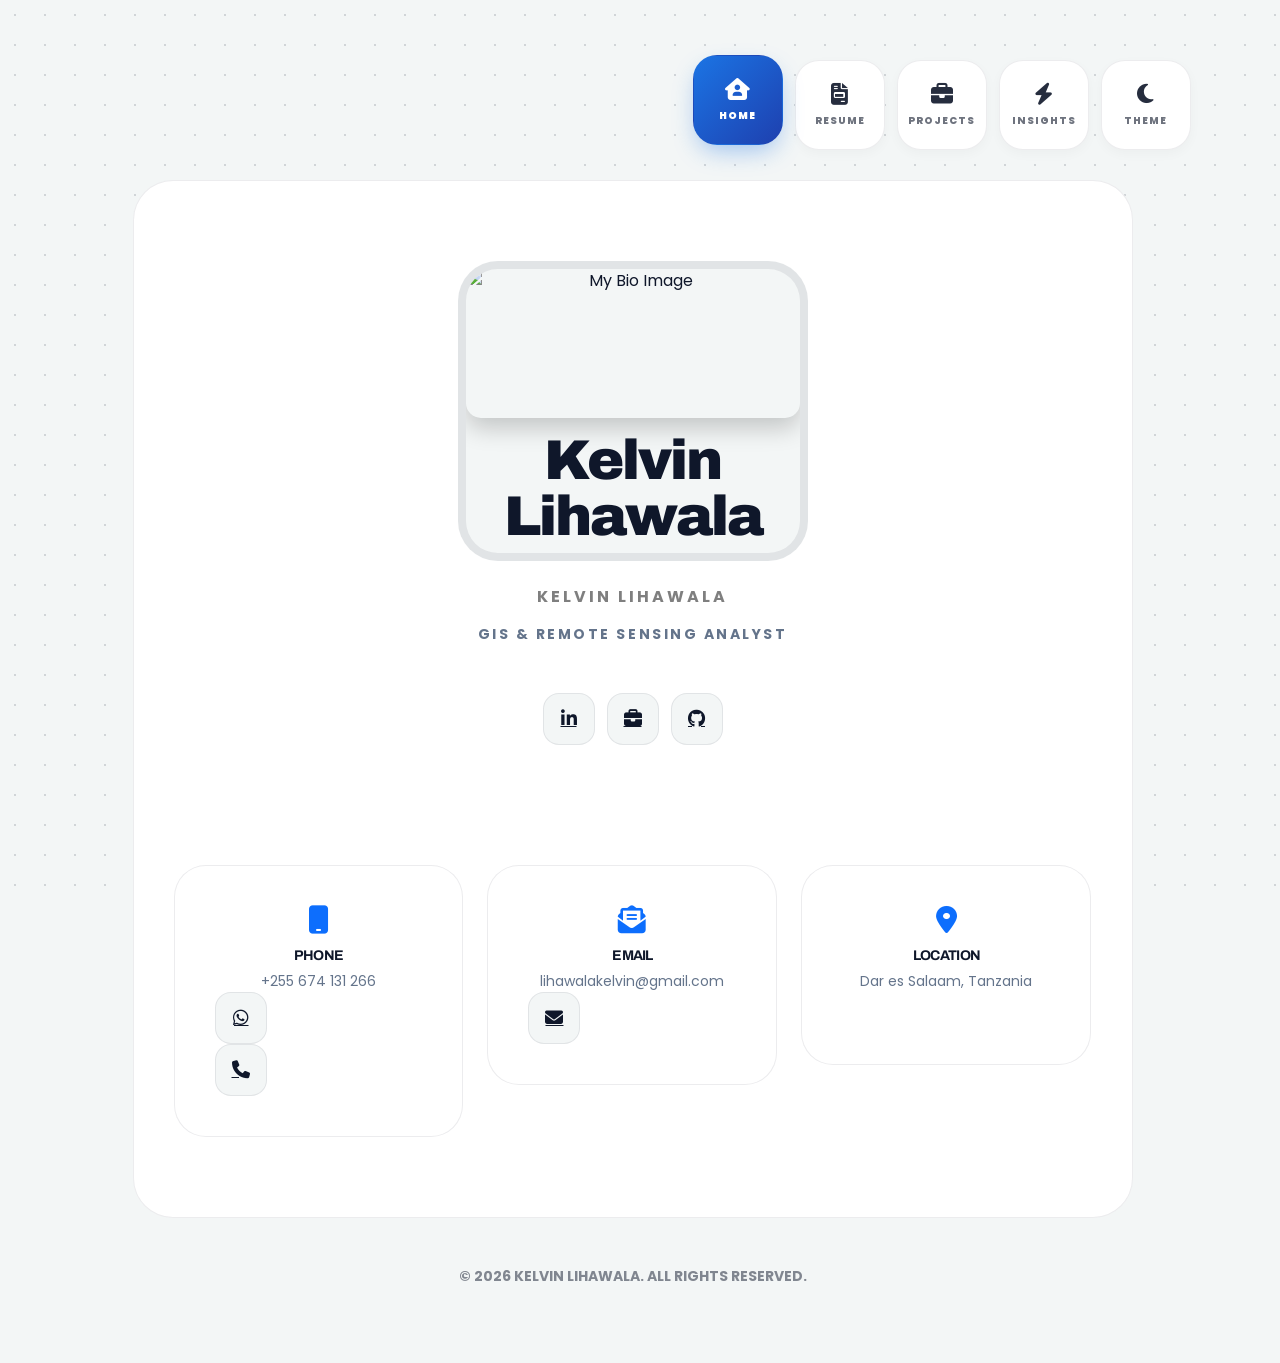
==== commit 66138c6f: "Modified path" ====
--- a/index.html
+++ b/index.html
@@ -49,7 +49,7 @@
                 </a>
                 <a href="blog.html" class="nav-block-vx">
                   <i class="fa-solid fa-bolt"></i>
-                  <span>Feed</span>
+                  <span>insights</span>
                 </a>
             
 
--- a/assets/css/main.css
+++ b/assets/css/main.css
@@ -17,7 +17,7 @@
     11. DEMO 2 — SHARED UTILITIES
     12. DEMO 2 — RESUME PAGE
     13. DEMO 2 — PROJECTS PAGE
-    14. DEMO 2 — FEED PAGE
+    14. DEMO 2 — INSIGHTS PAGE
     15. DEMO 3: CREATIVE PORTFOLIO
 -----------------------------------------------------------------------------------*/
 
@@ -1261,7 +1261,7 @@
 
 .card-info,
 .card-channels,
-.card-feed-stats {
+.card-insights-stats {
   grid-column: span 4;
   grid-row: span 4;
 }
@@ -1454,7 +1454,7 @@
 /* 2. Blog Grid - Editorial Redesign */
 
 /* Stats companion card */
-.card-feed-stats {
+.card-insights-stats {
   background: linear-gradient(135deg, var(--velixo-secondary), #b91c1c);
   color: #fff;
   border: none;
@@ -1464,12 +1464,12 @@
   height: 100%;
 }
 
-.card-feed-stats .stat-num {
+.card-insights-stats .stat-num {
   color: #fff;
   font-size: 54px;
 }
 
-.card-feed-stats .stat-label {
+.card-insights-stats .stat-label {
   color: rgba(255, 255, 255, 0.7);
 }
 
@@ -1484,7 +1484,7 @@
     grid-column: span 12;
   }
 
-  .blog-page .card-feed-stats {
+  .blog-page .card-insights-stats {
     grid-column: span 4;
     grid-row: span 4;
   }
@@ -2810,17 +2810,17 @@
 }
 
 /* ==========================================================================
-   DEMO 2 — FEED PAGE: UNIQUE COMPONENT STYLES
+   DEMO 2 — INSIGHTS PAGE: UNIQUE COMPONENT STYLES
    ========================================================================== */
 
 /* Deep purple/indigo banner — distinct from resume navy & projects midnight */
-.vx-demo-2 .card-feed-banner {
+.vx-demo-2 .card-insights-banner {
   background: linear-gradient(135deg, #0d0a1f 0%, #140e35 55%, #1c1248 100%);
   color: #fff;
   border-color: transparent;
   overflow: hidden;
 }
-.vx-demo-2 .card-feed-banner::before {
+.vx-demo-2 .card-insights-banner::before {
   content: "";
   position: absolute;
   top: -60px;
@@ -2834,7 +2834,7 @@
   );
   pointer-events: none;
 }
-.vx-demo-2 .card-feed-banner::after {
+.vx-demo-2 .card-insights-banner::after {
   content: "";
   position: absolute;
   bottom: -80px;
@@ -2848,22 +2848,22 @@
   );
   pointer-events: none;
 }
-.vx-demo-2 .card-feed-banner .card-number {
+.vx-demo-2 .card-insights-banner .card-number {
   color: rgba(255, 255, 255, 0.3);
 }
-.vx-demo-2 .card-feed-banner h1 {
-  color: #fff;
-}
-.vx-demo-2 .card-feed-banner .hero-desc {
+.vx-demo-2 .card-insights-banner h1 {
+  color: #fff;
+}
+.vx-demo-2 .card-insights-banner .hero-desc {
   color: rgba(255, 255, 255, 0.55);
 }
-.vx-demo-2 .card-feed-banner .banner-stat {
+.vx-demo-2 .card-insights-banner .banner-stat {
   background: rgba(255, 255, 255, 0.07);
   border-color: rgba(255, 255, 255, 0.1);
 }
 
 /* Featured article — text LEFT, image RIGHT (inverse of project rows) */
-.vx-demo-2 .vx-feed-featured {
+.vx-demo-2 .vx-insights-featured {
   display: flex;
   border: 1px solid var(--velixo-border);
   border-radius: var(--radius-xl);
@@ -2872,7 +2872,7 @@
   background: var(--velixo-card);
   transition: var(--velixo-transition);
 }
-.vx-demo-2 .vx-feed-featured:hover {
+.vx-demo-2 .vx-insights-featured:hover {
   border-color: var(--velixo-primary);
   transform: translateY(-5px);
   box-shadow: 0 24px 60px -12px rgba(var(--velixo-primary-rgb), 0.12);
@@ -2897,7 +2897,7 @@
   display: block;
   transition: transform 0.7s cubic-bezier(0.4, 0, 0.2, 1);
 }
-.vx-demo-2 .vx-feed-featured:hover .vff-img img {
+.vx-demo-2 .vx-insights-featured:hover .vff-img img {
   transform: scale(1.06);
 }
 .vx-demo-2 .vff-label {
@@ -2964,7 +2964,7 @@
   font-size: 13px;
   transition: var(--velixo-transition);
 }
-.vx-demo-2 .vx-feed-featured:hover .vff-arrow {
+.vx-demo-2 .vx-insights-featured:hover .vff-arrow {
   background: var(--velixo-primary);
   color: #fff;
   transform: rotate(45deg);
@@ -2972,7 +2972,7 @@
 }
 
 /* Grid article cards — vertical, image top, clean body */
-.vx-demo-2 .vx-feed-card {
+.vx-demo-2 .vx-insights-card {
   background: var(--velixo-card);
   border: 1px solid var(--velixo-border);
   border-radius: var(--radius-xl);
@@ -2982,7 +2982,7 @@
   height: 100%;
   transition: var(--velixo-transition);
 }
-.vx-demo-2 .vx-feed-card:hover {
+.vx-demo-2 .vx-insights-card:hover {
   border-color: var(--velixo-primary);
   transform: translateY(-6px);
   box-shadow: 0 24px 60px -12px rgba(var(--velixo-primary-rgb), 0.12);
@@ -2999,7 +2999,7 @@
   display: block;
   transition: transform 0.7s cubic-bezier(0.4, 0, 0.2, 1);
 }
-.vx-demo-2 .vx-feed-card:hover .vfc-img img {
+.vx-demo-2 .vx-insights-card:hover .vfc-img img {
   transform: scale(1.06);
 }
 .vx-demo-2 .vfc-body {
@@ -3048,7 +3048,7 @@
 }
 
 @media (max-width: 767px) {
-  .vx-demo-2 .vx-feed-featured {
+  .vx-demo-2 .vx-insights-featured {
     flex-direction: column;
   }
   .vx-demo-2 .vff-img {
@@ -3204,8 +3204,8 @@
   display: block;
 }
 
-/* Right Section: Editorial Feed */
-.vx-demo-3 .vx-3-feed {
+/* Right Section: Editorial Insights */
+.vx-demo-3 .vx-3-insights {
   flex: 0 0 60%;
   width: 60%;
   margin-left: 40%; /* Space for fixed identity sidebar */
@@ -3213,11 +3213,11 @@
   padding: 80px 100px 120px 80px; /* Space for sidebar nav */
 }
 
-.vx-demo-3 .feed-section {
+.vx-demo-3 .insights-section {
   margin-bottom: 120px;
 }
 
-.vx-demo-3 .feed-section:last-child {
+.vx-demo-3 .insights-section:last-child {
   margin-bottom: 0;
 }
 
@@ -3339,7 +3339,7 @@
 
 /* Responsive Overrides */
 @media (max-width: 1200px) {
-  .vx-demo-3 .vx-3-feed {
+  .vx-demo-3 .vx-3-insights {
     padding: 60px 100px 100px 60px;
   }
 }
@@ -3355,7 +3355,7 @@
     position: relative;
     padding: 80px 40px;
   }
-  .vx-demo-3 .vx-3-feed {
+  .vx-demo-3 .vx-3-insights {
     width: 100%;
     flex: 0 0 auto;
     margin-left: 0; /* Reset margin on mobile */
@@ -3593,7 +3593,7 @@
   }
 }
 
-.vx-demo-3 .works-feed-item {
+.vx-demo-3 .works-insights-item {
   position: relative;
   transition: var(--velixo-transition);
 }
@@ -3615,12 +3615,12 @@
   transition: all 0.8s cubic-bezier(0.4, 0, 0.2, 1);
 }
 
-.vx-demo-3 .works-feed-item:hover .work-img-wrapper {
+.vx-demo-3 .works-insights-item:hover .work-img-wrapper {
   transform: translateY(-10px) scale(1.02);
   box-shadow: 0 30px 70px rgba(var(--velixo-primary-rgb), 0.15);
 }
 
-.vx-demo-3 .works-feed-item:hover .work-img-wrapper img {
+.vx-demo-3 .works-insights-item:hover .work-img-wrapper img {
   transform: scale(1.1);
 }
 
@@ -3661,7 +3661,7 @@
   transition: var(--velixo-transition);
 }
 
-.vx-demo-3 .works-feed-item:hover .editorial-post-title {
+.vx-demo-3 .works-insights-item:hover .editorial-post-title {
   color: var(--velixo-primary);
 }
 
